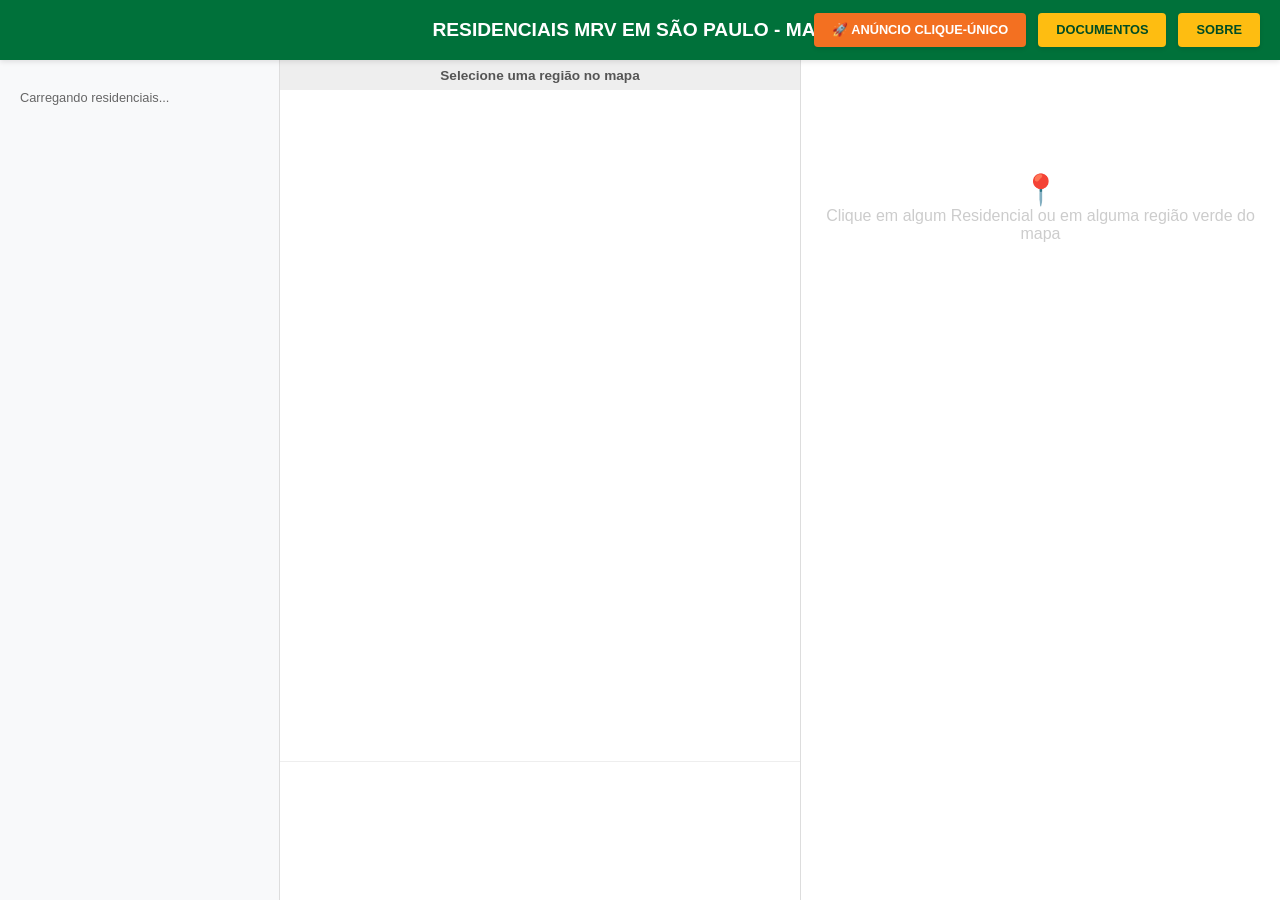
==== desktop.html @ e3b585de "Update desktop.html" ====
<!DOCTYPE html>
<html lang="pt-br" class="notranslate">
<head>
    <meta charset="UTF-8">
    <meta name="google" content="notranslate">
    <meta name="viewport" content="width=device-width, initial-scale=1.0">
    <title>Dashboard MRV SP</title>
    <link rel="stylesheet" href="desktop.css">
    <style>
        /* ==========================================================================
           CONSOLIDAÇÃO DO CABEÇALHO E CENTRALIZAÇÃO DOS BOTÕES
           ========================================================================== */
        
        div.header {
            display: flex !important;
            justify-content: space-between !important;
            align-items: center !important;
            position: relative !important;
            padding: 0 20px !important;
            box-sizing: border-box !important;
        }

        .titulo-mrv-centro {
            position: absolute !important;
            left: 50% !important;
            top: 50% !important;
            transform: translate(-50%, -50%) !important;
            margin: 0 !important;
            padding: 0 !important;
            font-weight: bold !important;
            text-transform: uppercase !important;
            white-space: nowrap !important;
            text-align: center !important;
            font-size: 1.2rem !important;
            color: #ffffff !important;
            z-index: 1 !important;
        }

        .container-botoes-mrv {
            display: flex !important;
            gap: 12px !important;
            margin-left: auto !important;
            align-items: center !important;
            height: 100% !important;
            z-index: 10 !important;
        }

        button#btn-documentos, 
        button#btn-sobre,
        button#btn-anuncio {
            all: unset !important;
            box-sizing: border-box !important;
            background-color: #febd11 !important;
            color: #004d24 !important;
            border-radius: 4px !important;
            
            /* Altura calibrada com sucesso */
            height: 34px !important;
            padding: 0 18px !important;
            
            font-weight: bold !important;
            font-size: 0.8rem !important;
            text-transform: uppercase !important;
            cursor: pointer !important;
            text-align: center !important;
            display: inline-flex !important;
            align-items: center !important;
            justify-content: center !important;
            box-shadow: 0 2px 4px rgba(0,0,0,0.1) !important;
            transition: background-color 0.2s ease, transform 0.1s ease !important;
        }

        button#btn-documentos:hover, 
        button#btn-sobre:hover {
            background-color: #e0a60f !important;
        }

        /* ESTILO EXCLUSIVO DO BOTÃO DE ANÚNCIO PARA DESTACAR NA REUNIÃO */
        button#btn-anuncio {
            background-color: #f37021 !important; /* Laranja MRV vibrante */
            color: #ffffff !important;
        }

        button#btn-anuncio:hover {
            background-color: #dca206 !important; /* Muda para dourado no hover */
        }
    </style>
</head>
<body>

    <div class="header">
        <div class="titulo-mrv-centro">
            RESIDENCIAIS MRV EM SÃO PAULO - MAI/26
        </div>
        
        <div class="container-botoes-mrv">
            <button id="btn-anuncio">🚀 Anúncio Clique-Único (Breve)</button>
            <button id="btn-documentos">Documentos</button>
            <button id="btn-sobre">Sobre</button>
        </div>
    </div>

    <div class="wrapper">
        <aside class="sidebar-esq" id="lista-imoveis">
            <div style="padding:20px; color:#666; font-size: 0.8rem;">Carregando residenciais...</div>
        </aside>
        
        <main class="conteudo-centro">
            <div id="cidade-titulo">Selecione uma região no mapa</div> 
            <div id="caixa-a"></div> 
            <div id="caixa-b"></div> 
        </main>

        <aside class="sidebar-dir" id="ficha-tecnica">
            <div style="text-align:center; color:#ccc; margin-top:100px;">
                <p style="font-size: 30px;">📍</p>
                <p>Clique em algum Residencial ou em alguma região verde do mapa</p>
            </div>
        </aside>
    </div>

    <div id="modal-sobre" class="modal">
        <div class="modal-content">
            <span class="modal-close">&times;</span>
            <h2 style="color: var(--mrv-verde); margin-bottom: 10px;">Sobre o Projeto</h2>
            <hr style="border: 0; border-top: 1px solid #eee; margin-bottom: 20px;">
            
            <div class="modal-body" style="text-align: center;">
                <p style="margin-bottom: 20px; color: #333; line-height: 1.5;">
                    Esse dashboard foi feito para acessarmos de forma rápida informações básicas dos residenciais MRV durante atendimento a leads.
                </p>
                
                <div style="background: #fff9c4; padding: 15px; border-radius: 8px; border-left: 5px solid #fbc02d; margin-bottom: 25px; text-align: left;">
                    <p style="font-size: 0.9rem; color: #444; line-height: 1.6;">
                        As informações podem estar desatualizadas e até erradas, caso encontre algum erro ou se você tiver algum material que esta faltando nele como books ou vídeos, por favor, envie pra mim pelo whatsapp através do botão abaixo:
                    </p>
                </div>

                <a href="https://wa.me/5511992617026?text=Olá%20Carlos,%20encontrei%20um%20erro/material%20para%20o%20Dashboard" target="_blank" id="btn-whatsapp-feedback">
                    <span style="margin-right: 10px;">📱</span> Carlos Custódio - Enviar Feedback
                </a>
            </div>
        </div>
    </div>

    <script src="mapa-SP.js" defer></script>
    <script src="anuncios.js" defer></script>
    
<script>
    window.addEventListener('DOMContentLoaded', () => {
        console.log("DOM totalmente carregado. Verificando scripts...");
        
        // Verifica se a função iniciarApp existe no escopo global
        if (typeof iniciarApp === 'function') {
            console.log("Função iniciarApp encontrada! Executando...");
            iniciarApp();
        } else {
            console.error("Erro Crítico: A função 'iniciarApp' não está disponível.");
            console.log("Verificando se o arquivo desktop.js foi lido. Tipo de DADOS_PLANILHA:", typeof DADOS_PLANILHA);
            
            // Tentativa de chamada alternativa caso tenha carregado em outro momento do ciclo
            setTimeout(() => {
                if (typeof iniciarApp === 'function') {
                    console.log("iniciarApp encontrada no segundo bloco (atraso de segurança). Executando...");
                    iniciarApp();
                } else {
                    alert("O arquivo desktop.js não foi localizado ou possui um erro de sintaxe interno. Verifique o console.");
                }
            }, 500);
        }
    });
</script>
</body>
</html>
---- desktop.css ----
/* ==========================================================================
   1. VARIÁVEIS E RESET
   ========================================================================== */
:root {
    --mrv-verde: #00713a;
    --mrv-laranja: #f37021; /* Padronizado com o hover do mapa */
    --mrv-preto: #333;
    --vermelho-mrv: #e31010;
    --cinza-claro: #f4f4f4;
    --cinza-divisor: #ccc;
    --cinza-mapa: #777;

    /* Cores das Zonas (Padrão MRV SP) */
    --mrv-zo: #00713a;
    --mrv-zl: #002060; 
    --mrv-zn: #ffc000; 
    --mrv-zs: #ec008c; 
    
    /* NOVAS CORES (Regiões do Interior e Metropolitana) */
    --mrv-gsp: #14b8a6;      /* Verde Oliva / Turquesa */
    --mrv-vale: #f59e0b;     /* Âmbar / Laranja Escuro */
    --mrv-campinas: #8b5cf6; /* Roxo */
    --mrv-ribeirao: #ec4899; /* Rosa Intenso */
    --mrv-outros: #6b7280;   /* Cinza Auxiliar */
}

* { margin: 0; padding: 0; box-sizing: border-box; font-family: 'Segoe UI', Tahoma, Geneva, Verdana, sans-serif; }

body { 
    display: flex; 
    flex-direction: column; 
    height: 100vh; 
    overflow: hidden; 
    background: white; 
}

/* ==========================================================================
   2. HEADER E BOTÃO SOBRE
   ========================================================================== */
.header { 
    background-color: var(--mrv-verde) !important; 
    color: white !important; 
    height: 60px !important; 
    line-height: 60px !important; 
    font-size: 1.6rem !important; 
    font-weight: bold !important; 
    text-align: center;
    flex-shrink: 0;
    position: relative;
    box-shadow: 0 2px 5px rgba(0,0,0,0.1);
    z-index: 10;
}

#btn-sobre {
    position: absolute;
    right: 20px;
    top: 50%;
    transform: translateY(-50%);
    background: rgba(255,255,255,0.2);
    border: 1px solid white;
    color: white;
    padding: 6px 18px;
    border-radius: 20px;
    cursor: pointer;
    font-size: 0.85rem;
    font-weight: bold;
    transition: all 0.2s;
}

#btn-sobre:hover { 
    background: white; 
    color: var(--mrv-verde); 
}

/* ==========================================================================
   3. ESTRUTURA PRINCIPAL (WRAPPER)
   ========================================================================== */
.wrapper { 
    display: flex; 
    flex: 1; 
    height: calc(100vh - 60px); 
    overflow: hidden; 
}

/* ==========================================================================
   4. SIDEBAR ESQUERDA (LISTA DE IMÓVEIS)
   ========================================================================== */
.sidebar-esq { 
    width: 280px; 
    border-right: 1px solid #ddd; 
    overflow-y: auto; 
    padding: 10px 0; 
    background: #f8f9fa; 
    flex-shrink: 0; 
}

/* Base de todos os botões da lista lateral */
.btRes, .separador-complexo-btn {
    width: 92% !important; 
    margin: 4px auto !important; 
    display: flex !important; 
    align-items: center !important; 
    padding: 8px 12px !important; 
    border-radius: 4px; 
    font-size: 0.72rem; 
    cursor: pointer; 
    border: 1px solid #ddd; 
    text-decoration: none;
    transition: all 0.1s ease;
    box-sizing: border-box;
    justify-content: space-between; 
    color: #000000 !important; /* GARANTE: Fonte preta para QUALQUER botão (comum ou complexo) */
    text-transform: none !important; /* CORREÇÃO: Faz com que respeite letras maiúsculas/minúsculas da tabela */
}

/* HOVER: Contorno verde sem negrito */
.btRes:hover, .separador-complexo-btn:hover { 
    border: 1px solid var(--mrv-verde) !important;
    background-color: #f0f0f0 !important;
}

/* CLIQUE (ATIVO) */
.btRes.active, .separador-complexo-btn.ativo { 
    background-color: #ececec !important; 
    color: #000000 !important; /* Mantém preto no clique */
    border: 1px solid var(--mrv-verde) !important; 
    border-right: 5px solid var(--mrv-verde) !important; 
    font-weight: bold;
}

/* --- RESIDENCIAIS (btRes) --- 
   MODIFICAÇÃO: Tons escurecidos de 0.1 para 0.22 para dar mais destaque visual */
.btRes.btn-zo { background-color: rgba(37, 218, 86, 0.22) !important; border-right: 5px solid var(--mrv-zo) !important; }
.btRes.btn-zl { background-color: rgba(0, 32, 96, 0.22) !important; border-right: 5px solid var(--mrv-zl) !important; }
.btRes.btn-zn { background-color: rgba(255, 192, 0, 0.22) !important; border-right: 5px solid var(--mrv-zn) !important; }
.btRes.btn-zs { background-color: rgba(236, 0, 140, 0.22) !important; border-right: 5px solid var(--mrv-zs) !important; }

/* Novas Regiões nos Residenciais */
.btRes.btn-gsp { background-color: rgba(20, 184, 166, 0.22) !important; border-right: 5px solid var(--mrv-gsp) !important; }
.btRes.btn-vale { background-color: rgba(245, 158, 11, 0.22) !important; border-right: 5px solid var(--mrv-vale) !important; }
.btRes.btn-campinas { background-color: rgba(139, 92, 246, 0.22) !important; border-right: 5px solid var(--mrv-campinas) !important; }
.btRes.btn-ribeirao { background-color: rgba(236, 72, 153, 0.22) !important; border-right: 5px solid var(--mrv-ribeirao) !important; }
.btRes.btn-outros { background-color: rgba(107, 114, 128, 0.22) !important; border-right: 5px solid var(--mrv-outros) !important; }

/* --- COMPLEXOS --- */
.separador-complexo-btn { 
    font-weight: bold; 
    border: none !important;
    text-transform: none !important; /* CORREÇÃO: Garante o padrão correto para títulos de complexo regionais */
}

/* Cores de Fundo dos Complexos (Mantidos vivos e claros com texto preto absoluto) */
.separador-complexo-btn.btn-zo { background-color: #ff9d42 !important; } 
.separador-complexo-btn.btn-zl { background-color: #003399 !important; color: #ffffff !important; /* Exceção visual: fundo ZL é muito escuro, mantido branco para leitura */ } 
.separador-complexo-btn.btn-zn { background-color: #ffd700 !important; } 
.separador-complexo-btn.btn-zs { background-color: #ff33aa !important; }

/* Novas Regiões nos Complexos */
.separador-complexo-btn.btn-gsp { background-color: #2dd4bf !important; }
.separador-complexo-btn.btn-vale { background-color: #fbbf24 !important; }
.separador-complexo-btn.btn-campinas { background-color: #a78bfa !important; }
.separador-complexo-btn.btn-ribeirao { background-color: #f472b6 !important; }
.separador-complexo-btn.btn-outros { background-color: #9ca3af !important; }

/* ==========================================================================
   5. CENTRO (MAPAS E TÍTULOS)
   ========================================================================== */
.conteudo-centro { 
    flex: 1; 
    display: flex; 
    flex-direction: column; 
    background: #fff; 
    overflow: hidden; 
}

#cidade-titulo { 
    background: #eee; 
    padding: 4px; 
    text-align: center; 
    font-weight: bold; 
    font-size: 0.85rem; 
    color: #555; 
    height: 30px; 
    display: flex; 
    align-items: center; 
    justify-content: center; 
    text-transform: none !important; /* CORREÇÃO: Se o nome mapeado for RegVale/RegCampinas, exibe misto */
}

#caixa-a { 
    flex: 2; 
    display: flex; 
    align-items: center; 
    justify-content: center; 
    padding: 15px; 
    overflow: hidden; 
}

#caixa-b { 
    flex: 0.4; 
    display: flex; 
    align-items: center; 
    justify-content: center; 
    padding: 5px; 
    border-top: 1px solid #eee; 
    cursor: pointer; 
    background: #fff; 
    min-height: 120px; 
    max-height: 160px; 
}

svg { width: 100%; height: 100%; }

path { 
    fill: var(--cinza-mapa); 
    stroke: #fff; 
    stroke-width: 0.8; 
    transition: fill 0.2s, stroke-width 0.2s; 
}

path:hover { fill: #999 !important; cursor: pointer; }
path.commrv { fill: var(--mrv-verde) !important; }
path.commrv:hover, path.ativo { 
    fill: var(--mrv-laranja) !important; 
    stroke: #000 !important; 
    stroke-width: 1.5px !important; 
}

/* ==========================================================================
   6. SIDEBAR DIREITA (VITRINE / FICHA TÉCNICA)
   ========================================================================== */
.sidebar-dir { 
    width: 480px; 
    border-left: 1px solid #ddd; 
    overflow-y: auto; 
    padding: 12px; 
    flex-shrink: 0; 
}

/* Ajuste no título da faixa para iniciar o topo da vitrine com respiro ideal */
.titulo-vitrine-faixa { 
    display: flex !important; 
    align-items: center !important; 
    justify-content: center !important; 
    width: 100% !important; 
    height: 38px !important; 
    font-weight: bold !important; 
    font-size: 0.95rem !important; 
    text-transform: none !important; /* CORREÇÃO: Permite exibir RegVale / RegCampinas no topo da vitrine sem forçar maiúsculo */
    color: #fff; 
    margin-top: 2px; 
    margin-bottom: 10px; 
}

.faixa-laranja { background: var(--mrv-laranja) !important; }
.faixa-preta { background: var(--mrv-preto) !important; }

/* Cabeçalho do Imóvel e Tabelas Internas */
.sidebar-dir table:first-of-type b, 
.sidebar-dir table:first-of-type span,
.sidebar-dir table:first-of-type td {
    font-size: 0.75rem !important;
}

/* 6.2 - CAIXAS COLORIDAS (LOCALIZAÇÃO, MOBILIDADE, ETC) */
.sidebar-dir div[style*="border-left"] {
    line-height: 1.3 !important;
}

/* Controla o texto da descrição (tags p e span) */
.sidebar-dir div[style*="border-left"] p,
.sidebar-dir div[style*="border-left"] span {
    font-size: 0.75rem !important; 
    color: #444 !important;
    margin: 0 !important;
}

/* Controla o título menor (tag label) */
.sidebar-dir div[style*="border-left"] label {
    font-size: 0.75rem !important; 
    font-weight: bold !important;
    display: block !important;
    margin-bottom: 2px !important;
    text-transform: none !important; /* CORREÇÃO: Impede que sub-rótulos forcem maiúsculas se trouxerem nomes do banco */
}

/* Controla os destaques em negrito se houver (tag strong) */
.sidebar-dir div[style*="border-left"] strong {
    font-size: 0.65rem !important;
}
    
/* ==========================================================================
   7. TABELAS DE PREÇOS (MANTIDO COMPACTO)
   ========================================================================== */
.tabela-precos-container { 
    width: 100%; 
    background: var(--cinza-claro); 
    border-radius: 4px; 
    margin: 10px 0; 
    border: 1px solid #ddd; 
    overflow: hidden; 
}

.tabela-header { 
    background: #eee; 
    font-weight: bold; 
    font-size: 0.65rem; 
    min-height: 30px; 
    display: flex; 
    align-items: center; 
}

.tabela-row { 
    display: flex; 
    background: #fff; 
    font-size: 0.7rem; 
    border-bottom: 1px solid #eee; 
    min-height: 30px; 
    align-items: center; 
}

.col-tabela { 
    flex: 1; 
    padding: 5px; 
    text-align: center; 
    border-right: 1px solid #eee; 
}

.col-laranja { 
    background: #fff3e0 !important; 
    color: var(--mrv-laranja) !important; 
    font-weight: bold; 
}

/* ==========================================================================
   8. CARDS DE MATERIAIS E PREVIEW
   ========================================================================== */
.card-material-item { 
    display: flex; 
    justify-content: space-between; 
    align-items: center; 
    background: #fff; 
    border: 1px solid #e0e0e0; 
    border-radius: 8px; 
    padding: 8px 12px; 
    margin-bottom: 6px; 
    box-shadow: 0 1px 3px rgba(0,0,0,0.05); 
}

.card-material-left { display: flex; align-items: center; gap: 10px; flex: 1; }
.card-icon { font-size: 1rem; }
.card-text { font-size: 0.7rem; font-weight: 600; color: #333; }
.card-material-right { display: flex; gap: 5px; align-items: center; }

.btn-com-preview { position: relative; display: inline-block; }

.card-btn-abrir, .card-btn-copiar { 
    width: 70px; 
    height: 26px; 
    display: flex; 
    align-items: center; 
    justify-content: center;
    font-size: 0.65rem; 
    font-weight: bold; 
    border-radius: 4px; 
    text-decoration: none; 
    color: #fff; 
    border: none; 
    cursor: pointer; 
}

.card-btn-abrir { background: var(--mrv-verde); }
.card-btn-copiar { background: var(--mrv-laranja); }

.preview-container {
    display: none; 
    position: absolute; 
    bottom: 35px; 
    right: 0; 
    width: 320px; 
    height: 210px;
    background: white; 
    border: 2px solid var(--mrv-verde); 
    border-radius: 8px;
    box-shadow: 0 10px 25px rgba(0,0,0,0.3); 
    z-index: 1000; 
    overflow: hidden; 
}

.preview-container iframe { 
    width: 130%; 
    height: 160%; 
    border: none; 
    pointer-events: none;
    margin-top: -45px; 
    margin-left: -15px; 
}

.btn-com-preview:hover .preview-container { 
    display: block; 
}

/* ==========================================================================
   9. BOTÕES E AUXILIARES
   ========================================================================== */
.btn-maps { 
    background: #4285F4; 
    color: white !important; 
    text-decoration: none; 
    padding: 0 8px !important; 
    border-radius: 4px; 
    font-size: 0.6rem !important; 
    font-weight: bold; 
    display: inline-flex !important;
    align-items: center !important;
    justify-content: center !important;
    height: 18px !important; 
    line-height: 18px !important;
    box-sizing: border-box !important;
}

.box-complexo-full { 
    width: 100%; 
    padding: 12px; 
    background: #f9f9f9; 
    border-left: 5px solid var(--mrv-preto); 
    border-radius: 0 0 4px 4px; 
}

/* ==========================================================================
   10. MODAL DESIGN
   ========================================================================== */
.modal {
    display: none; 
    position: fixed; 
    z-index: 9999;
    left: 0; top: 0; width: 100%; height: 100%;
    background-color: rgba(0,0,0,0.6); 
    backdrop-filter: blur(4px);
}

.modal-content {
    background-color: white; 
    margin: 8% auto; 
    padding: 30px;
    border-radius: 15px; 
    width: 90%; 
    max-width: 550px;
    box-shadow: 0 15px 40px rgba(0,0,0,0.4); 
    position: relative;
    animation: modalFade 0.3s ease-out;
}

@keyframes modalFade {
    from { opacity: 0; transform: translateY(-20px); }
    to { opacity: 1; transform: translateY(0); }
}

.modal-close { 
    position: absolute; 
    right: 20px; 
    top: 15px; 
    cursor: pointer; 
    font-size: 28px; 
    color: #999; 
}

.modal-close:hover { color: var(--vermelho-mrv); }

#btn-whatsapp-feedback {
    display: flex; 
    align-items: center; 
    justify-content: center;
    background-color: #25d366; 
    color: white;
    text-decoration: none; 
    padding: 16px; 
    border-radius: 10px;
    font-weight: bold; 
    font-size: 1.1rem; 
    transition: all 0.3s;
    box-shadow: 0 4px 15px rgba(37, 211, 102, 0.3);
    margin-top: 10px;
}

#btn-whatsapp-feedback:hover { 
    background-color: #128c7e; 
    transform: scale(1.02); 
}

/* Scrollbar Personalizada */
::-webkit-scrollbar { width: 6px; }
::-webkit-scrollbar-track { background: #f1f1f1; }
::-webkit-scrollbar-thumb { background: #ccc; border-radius: 10px; }
::-webkit-scrollbar-thumb:hover { background: #999; }

/* ==========================================================================
   11. BLOCO DE DETALHES DO RESIDENCIAL (PADRONIZADO)
   ========================================================================== */
.detalhes-residencial-container {
    width: 100%;
    margin: 10px auto;
    border: 1px solid var(--cinza-divisor);
    border-radius: 4px;
    overflow: hidden;
    box-sizing: border-box;
    background-color: #ffffff;
}

.detalhes-residencial-container .header-residencial {
    background-color: var(--mrv-verde);
    color: #ffffff;
    text-align: center;
    padding: 10px;
    font-size: 0.85rem;
    font-weight: bold;
    text-transform: none !important; /* CORREÇÃO: Faz o cabeçalho interno do bloco respeitar letras maiúsculas/minúsculas */
}

.detalhes-residencial-container .sub-header {
    display: flex;
    justify-content: space-between;
    align-items: center;
    padding: 8px 12px;
    background-color: #f9f9f9;
    border-bottom: 1px solid #eee;
    font-size: 0.75rem;
    color: #555;
}

.detalhes-residencial-container .sub-header .btn-links-fnd {
    display: flex;
    gap: 4px;
}

.detalhes-residencial-container .sub-header .btn-links-fnd a {
    color: white !important;
    padding: 3px 8px;
    border-radius: 3px;
    text-decoration: none;
    font-weight: bold;
    font-size: 0.65rem;
}

.detalhes-residencial-container .faixa-isencao {
    background-color: #fff5f5;
    color: var(--vermelho-mrv);
    text-align: center;
    padding: 6px;
    font-size: 0.72rem;
    font-weight: bold;
    border-bottom: 1px solid #eee;
}

/* Grid layout que equaliza as alturas perfeitamente */
.detalhes-residencial-container .grid-info {
    display: grid;
    grid-template-columns: 1fr 1fr;
    font-size: 0.75rem; 
    color: #333;
}

/* Células base do grid */
.detalhes-residencial-container .grid-cell {
    padding: 10px 12px;
    border-bottom: 1px solid #eee;
    display: flex;
    justify-content: space-between;
    align-items: center;
    box-sizing: border-box;
}

/* Divisores internos do grid 50/50 */
.detalhes-residencial-container .border-right {
    border-right: 1px solid #eee;
}

/* Label Verde padrão */
.detalhes-residencial-container .grid-cell .label {
    color: var(--mrv-verde);
    font-weight: bold;
}

/* Valor em negrito */
.detalhes-residencial-container .grid-cell .valor {
    font-weight: bold;
}

/* Regra crucial: Ocupar a linha inteira */
.detalhes-residencial-container .full-width {
    grid-column: span 2;
}

/* Bloco Inferior de Preço */
.detalhes-residencial-container .container-preco {
    display: flex;
    align-items: center;
    background-color: var(--cinza-claro);
    padding: 8px 12px;
    box-sizing: border-box;
}

.detalhes-residencial-container .container-preco .preco-label {
    flex: 1;
    font-size: 0.75rem; 
    font-weight: bold;
    color: #333;
}

.detalhes-residencial-container .container-preco .preco-botao {
    flex: 2; 
    background-color: var(--mrv-laranja); 
    color: white; 
    text-align: center; 
    padding: 8px; 
    font-size: 0.85rem; 
    font-weight: bold; 
    border-radius: 4px;
}

/* ==========================================================================
   12. NOTIFICAÇÃO FLUTUANTE (TOAST COPIAR)
   ========================================================================== */
.toast-notificacao {
    position: fixed;
    bottom: 30px;
    left: 50%;
    transform: translateX(-50%) translateY(20px);
    background-color: var(--mrv-verde);
    color: white;
    padding: 12px 24px;
    border-radius: 8px;
    font-size: 0.85rem;
    font-weight: bold;
    box-shadow: 0 4px 15px rgba(0, 113, 58, 0.3);
    z-index: 10000;
    opacity: 0;
    transition: transform 0.3s ease, opacity 0.3s ease;
    pointer-events: none;
    letter-spacing: 0.5px;
    display: flex;
    align-items: center;
    gap: 8px;
}

.toast-notificacao.mostrar {
    opacity: 1;
    transform: translateX(-50%) translateY(0);
}
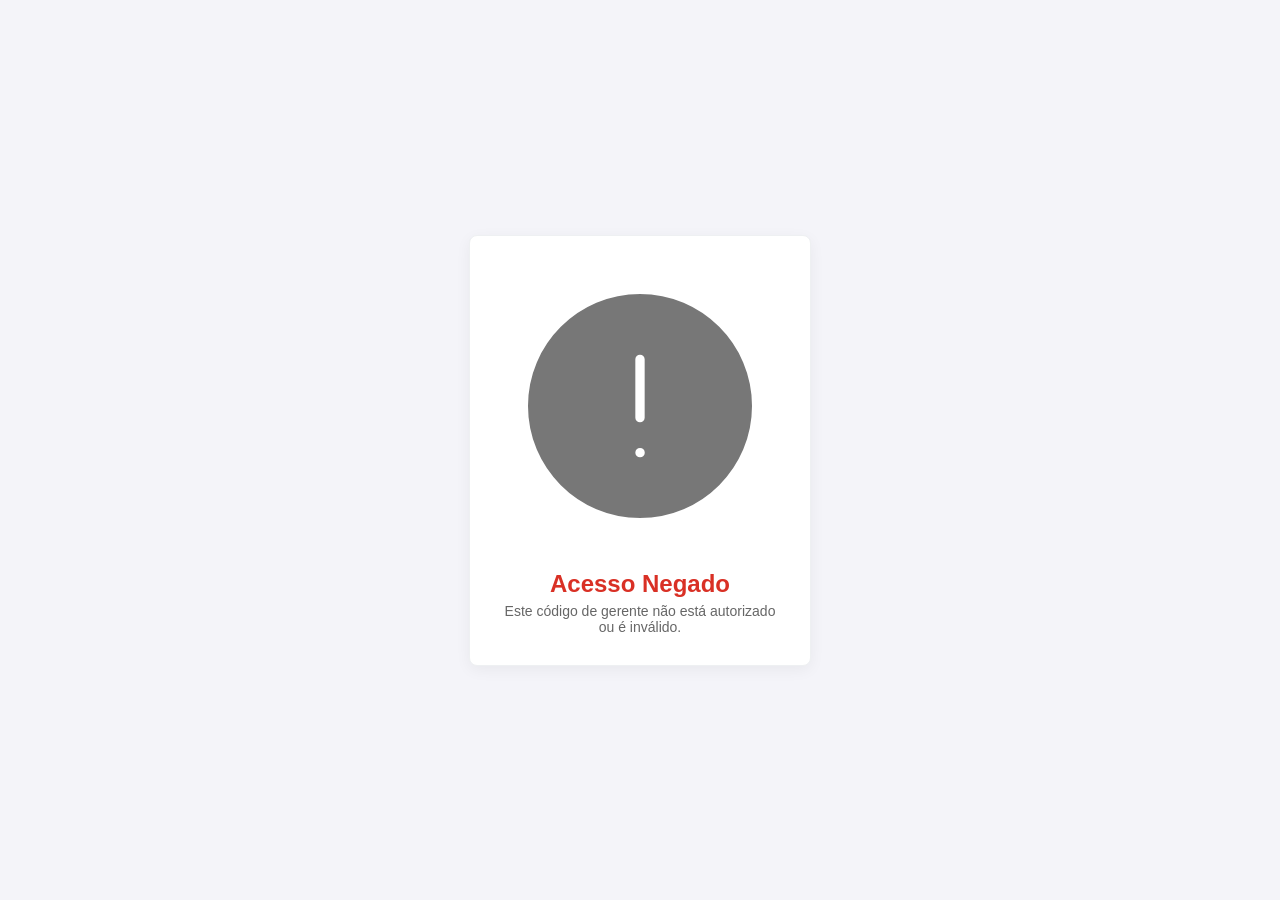
==== commit 5ae6496f: "Refactor header and button styles in desktop.html" ====
--- a/desktop.html
+++ b/desktop.html
@@ -8,32 +8,31 @@
     <link rel="stylesheet" href="desktop.css">
     <style>
         /* ==========================================================================
-           CONSOLIDAÇÃO DO CABEÇALHO E CENTRALIZAÇÃO DOS BOTÕES
+           CONSOLIDAÇÃO DO CABEÇALHO E CENTRALIZAÇÃO DOS BOTÕES (CORRIGIDO)
            ========================================================================== */
         
         div.header {
             display: flex !important;
             justify-content: space-between !important;
             align-items: center !important;
-            position: relative !important;
             padding: 0 20px !important;
             box-sizing: border-box !important;
+            gap: 20px !important; /* Garante que título e botões nunca grudem */
         }
 
         .titulo-mrv-centro {
-            position: absolute !important;
-            left: 50% !important;
-            top: 50% !important;
-            transform: translate(-50%, -50%) !important;
             margin: 0 !important;
             padding: 0 !important;
             font-weight: bold !important;
             text-transform: uppercase !important;
-            white-space: nowrap !important;
-            text-align: center !important;
-            font-size: 1.2rem !important;
+            text-align: left !important;
+            font-size: 1.1rem !important; /* Ajuste milimétrico para melhor legibilidade */
             color: #ffffff !important;
             z-index: 1 !important;
+            flex: 1 !important; /* Ocupa de forma inteligente o espaço dinâmico à esquerda */
+            overflow: hidden !important;
+            text-overflow: ellipsis !important;
+            white-space: nowrap !important;
         }
 
         .container-botoes-mrv {
@@ -43,6 +42,7 @@
             align-items: center !important;
             height: 100% !important;
             z-index: 10 !important;
+            flex-shrink: 0 !important; /* Impede os botões de esmagarem ou reduzirem de tamanho */
         }
 
         button#btn-documentos, 
@@ -68,6 +68,7 @@
             justify-content: center !important;
             box-shadow: 0 2px 4px rgba(0,0,0,0.1) !important;
             transition: background-color 0.2s ease, transform 0.1s ease !important;
+            white-space: nowrap !important;
         }
 
         button#btn-documentos:hover, 
@@ -88,10 +89,25 @@
 </head>
 <body>
 
+    <div id="bloqueio-seguranca" style="position: fixed; top: 0; left: 0; width: 100%; height: 100%; background: #f4f4f9; color: #333; z-index: 999999; display: flex; flex-direction: column; justify-content: center; align-items: center; font-family: Arial, sans-serif;">
+        <div style="max-width: 500px; margin: 0 auto; background: white; padding: 30px; border-radius: 8px; box-shadow: 0 4px 15px rgba(0,0,0,0.05); border: 1px solid #eef0f2; text-align: center;">
+            <div id="icone-status" style="margin-bottom: 20px;">
+                <svg width="64" height="64" viewBox="0 0 24 24" fill="none" xmlns="http://www.w3.org/2000/svg">
+                    <circle cx="12" cy="12" r="10" fill="#e0e0e0"/>
+                    <path d="M12 8V12M12 16H12.01" stroke="#666" stroke-width="2" stroke-linecap="round" stroke-linejoin="round"/>
+                </svg>
+            </div>
+            <div id="resultado-validacao">
+                <h2 style="margin-top: 0; color: #444;">Processando...</h2>
+                <p>Conectando ao servidor de licenças do Speed Broker.</p>
+            </div>
+        </div>
+    </div>
+
     <div class="header">
-        <div class="titulo-mrv-centro">
-            RESIDENCIAIS MRV EM SÃO PAULO - MAI/26
-        </div>
+        <h1 class="titulo-mrv-centro">
+            SPEED BROKER &nbsp;&bull;&nbsp; RESIDENCIAIS MRV EM SÃO PAULO &nbsp;&bull;&nbsp; JUN/26
+        </h1>
         
         <div class="container-botoes-mrv">
             <button id="btn-anuncio">🚀 Anúncio Clique-Único (Breve)</button>
@@ -136,7 +152,7 @@
                     </p>
                 </div>
 
-                <a href="https://wa.me/5511992617026?text=Olá%20Carlos,%20encontrei%20um%20erro/material%20para%20o%20Dashboard" target="_blank" id="btn-whatsapp-feedback">
+                <a href="https://wa.me/5511992617026?text=Olá%20Carlos,%20encontrei%20um%20erro/material%20para%20o%20Dashboard" target="_blank" id="btn-whatsapp-feedback" style="text-decoration: none; display: inline-flex; align-items: center; justify-content: center;">
                     <span style="margin-right: 10px;">📱</span> Carlos Custódio - Enviar Feedback
                 </a>
             </div>
@@ -144,31 +160,28 @@
     </div>
 
     <script src="mapa-SP.js" defer></script>
+    <script src="desktop.js" defer></script>
     <script src="anuncios.js" defer></script>
-    
-<script>
-    window.addEventListener('DOMContentLoaded', () => {
-        console.log("DOM totalmente carregado. Verificando scripts...");
-        
-        // Verifica se a função iniciarApp existe no escopo global
-        if (typeof iniciarApp === 'function') {
-            console.log("Função iniciarApp encontrada! Executando...");
-            iniciarApp();
-        } else {
-            console.error("Erro Crítico: A função 'iniciarApp' não está disponível.");
-            console.log("Verificando se o arquivo desktop.js foi lido. Tipo de DADOS_PLANILHA:", typeof DADOS_PLANILHA);
+
+    <script>
+        window.addEventListener('load', () => {
+            console.log("Todos os recursos e scripts foram totalmente carregados.");
             
-            // Tentativa de chamada alternativa caso tenha carregado em outro momento do ciclo
-            setTimeout(() => {
-                if (typeof iniciarApp === 'function') {
-                    console.log("iniciarApp encontrada no segundo bloco (atraso de segurança). Executando...");
-                    iniciarApp();
-                } else {
-                    alert("O arquivo desktop.js não foi localizado ou possui um erro de sintaxe interno. Verifique o console.");
-                }
-            }, 500);
-        }
-    });
-</script>
+            // Verifica se a função iniciarApp foi declarada no desktop.js
+            if (typeof iniciarApp === 'function') {
+                iniciarApp();
+            } else {
+                console.error("Erro Crítico: A função 'iniciarApp' não foi encontrada no escopo global.");
+                // Tentativa de segurança caso haja delay no carregamento
+                setTimeout(() => {
+                    if (typeof iniciarApp === 'function') {
+                        iniciarApp();
+                    } else {
+                        alert("Não foi possível iniciar o aplicativo. Verifique o console do navegador (F12) para detalhes.");
+                    }
+                }, 500);
+            }
+        });
+    </script>
 </body>
 </html>
--- a/desktop.css
+++ b/desktop.css
@@ -11,17 +11,17 @@
     --cinza-mapa: #777;
 
     /* Cores das Zonas (Padrão MRV SP) */
-    --mrv-zo: #00713a;
+    --mrv-zo: var(--mrv-laranja); /* ZO agora usa o mesmo laranja padrão */
     --mrv-zl: #002060; 
     --mrv-zn: #ffc000; 
     --mrv-zs: #ec008c; 
-    
-    /* NOVAS CORES (Regiões do Interior e Metropolitana) */
-    --mrv-gsp: #14b8a6;      /* Verde Oliva / Turquesa */
-    --mrv-vale: #f59e0b;     /* Âmbar / Laranja Escuro */
-    --mrv-campinas: #8b5cf6; /* Roxo */
-    --mrv-ribeirao: #ec4899; /* Rosa Intenso */
-    --mrv-outros: #6b7280;   /* Cinza Auxiliar */
+
+    /* Cores das Regiões Expansão / Interior */
+    --mrv-vale: #008080;      
+    --mrv-campinas: #4a148c;  
+    --mrv-sorocaba: #5d4037;  
+    --mrv-santos: #0277bd;    
+    --mrv-ribeirao: #e65100;  
 }
 
 * { margin: 0; padding: 0; box-sizing: border-box; font-family: 'Segoe UI', Tahoma, Geneva, Verdana, sans-serif; }
@@ -83,7 +83,7 @@
 }
 
 /* ==========================================================================
-   4. SIDEBAR ESQUERDA (LISTA DE IMÓVEIS)
+   4. SIDEBAR ESQUERDA (LISTA DE IMÓVEIS E COMPLEXOS)
    ========================================================================== */
 .sidebar-esq { 
     width: 280px; 
@@ -104,13 +104,17 @@
     border-radius: 4px; 
     font-size: 0.72rem; 
     cursor: pointer; 
-    border: 1px solid #ddd; 
+    border: 1px solid #ddd !important; /* Força borda inicial para evitar pulos de layout */
     text-decoration: none;
     transition: all 0.1s ease;
     box-sizing: border-box;
     justify-content: space-between; 
-    color: #000000 !important; /* GARANTE: Fonte preta para QUALQUER botão (comum ou complexo) */
-    text-transform: none !important; /* CORREÇÃO: Faz com que respeite letras maiúsculas/minúsculas da tabela */
+    color: #000000 !important; 
+}
+
+/* Evita que spans ou ícones internos "roubem" o clique do JS nos complexos/residenciais */
+.btRes *, .separador-complexo-btn * {
+    pointer-events: none !important;
 }
 
 /* HOVER: Contorno verde sem negrito */
@@ -119,48 +123,54 @@
     background-color: #f0f0f0 !important;
 }
 
-/* CLIQUE (ATIVO) */
-.btRes.active, .separador-complexo-btn.ativo { 
+/* CLIQUE (ATIVO) - Aplicado uniformemente a residenciais e complexos ativos */
+.btRes.ativo, .separador-complexo-btn.ativo { 
     background-color: #ececec !important; 
-    color: #000000 !important; /* Mantém preto no clique */
+    color: #000000 !important; 
     border: 1px solid var(--mrv-verde) !important; 
     border-right: 5px solid var(--mrv-verde) !important; 
-    font-weight: bold;
-}
-
-/* --- RESIDENCIAIS (btRes) --- 
-   MODIFICAÇÃO: Tons escurecidos de 0.1 para 0.22 para dar mais destaque visual */
-.btRes.btn-zo { background-color: rgba(37, 218, 86, 0.22) !important; border-right: 5px solid var(--mrv-zo) !important; }
-.btRes.btn-zl { background-color: rgba(0, 32, 96, 0.22) !important; border-right: 5px solid var(--mrv-zl) !important; }
-.btRes.btn-zn { background-color: rgba(255, 192, 0, 0.22) !important; border-right: 5px solid var(--mrv-zn) !important; }
-.btRes.btn-zs { background-color: rgba(236, 0, 140, 0.22) !important; border-right: 5px solid var(--mrv-zs) !important; }
-
-/* Novas Regiões nos Residenciais */
-.btRes.btn-gsp { background-color: rgba(20, 184, 166, 0.22) !important; border-right: 5px solid var(--mrv-gsp) !important; }
-.btRes.btn-vale { background-color: rgba(245, 158, 11, 0.22) !important; border-right: 5px solid var(--mrv-vale) !important; }
-.btRes.btn-campinas { background-color: rgba(139, 92, 246, 0.22) !important; border-right: 5px solid var(--mrv-campinas) !important; }
-.btRes.btn-ribeirao { background-color: rgba(236, 72, 153, 0.22) !important; border-right: 5px solid var(--mrv-ribeirao) !important; }
-.btRes.btn-outros { background-color: rgba(107, 114, 128, 0.22) !important; border-right: 5px solid var(--mrv-outros) !important; }
+    font-weight: bold !important;
+}
+
+/* --- RESIDENCIAIS INTERNOS (btRes) --- */
+.btRes.btn-zo { background-color: rgba(243, 112, 33, 0.1) !important; border-right: 5px solid var(--mrv-zo) !important; }
+.btRes.btn-zl { background-color: rgba(0, 32, 96, 0.1) !important; border-right: 5px solid var(--mrv-zl) !important; }
+.btRes.btn-zn { background-color: rgba(255, 192, 0, 0.1) !important; border-right: 5px solid var(--mrv-zn) !important; }
+.btRes.btn-zs { background-color: rgba(236, 0, 140, 0.1) !important; border-right: 5px solid var(--mrv-zs) !important; }
+
+/* Suporte de cores suaves para residenciais das novas regiões */
+.btRes.btn-vale { background-color: rgba(0, 128, 128, 0.1) !important; border-right: 5px solid var(--mrv-vale) !important; }
+.btRes.btn-campinas { background-color: rgba(74, 20, 140, 0.1) !important; border-right: 5px solid var(--mrv-campinas) !important; }
+.btRes.btn-sorocaba { background-color: rgba(93, 64, 55, 0.1) !important; border-right: 5px solid var(--mrv-sorocaba) !important; }
+.btRes.btn-santos { background-color: rgba(2, 119, 189, 0.1) !important; border-right: 5px solid var(--mrv-santos) !important; }
+.btRes.btn-ribeirao { background-color: rgba(230, 81, 0, 0.1) !important; border-right: 5px solid var(--mrv-ribeirao) !important; }
 
 /* --- COMPLEXOS --- */
 .separador-complexo-btn { 
     font-weight: bold; 
-    border: none !important;
-    text-transform: none !important; /* CORREÇÃO: Garante o padrão correto para títulos de complexo regionais */
-}
-
-/* Cores de Fundo dos Complexos (Mantidos vivos e claros com texto preto absoluto) */
+    text-transform: uppercase; 
+}
+
+/* Cores de Fundo Iniciais dos Complexos (Removido o border:none para herdar o comportamento de clique) */
 .separador-complexo-btn.btn-zo { background-color: #ff9d42 !important; } 
-.separador-complexo-btn.btn-zl { background-color: #003399 !important; color: #ffffff !important; /* Exceção visual: fundo ZL é muito escuro, mantido branco para leitura */ } 
+.separador-complexo-btn.btn-zl { background-color: #003399 !important; color: #ffffff !important; } 
 .separador-complexo-btn.btn-zn { background-color: #ffd700 !important; } 
 .separador-complexo-btn.btn-zs { background-color: #ff33aa !important; }
 
-/* Novas Regiões nos Complexos */
-.separador-complexo-btn.btn-gsp { background-color: #2dd4bf !important; }
-.separador-complexo-btn.btn-vale { background-color: #fbbf24 !important; }
-.separador-complexo-btn.btn-campinas { background-color: #a78bfa !important; }
-.separador-complexo-btn.btn-ribeirao { background-color: #f472b6 !important; }
-.separador-complexo-btn.btn-outros { background-color: #9ca3af !important; }
+/* Suporte para os botões de complexos das regiões do interior */
+.separador-complexo-btn.btn-vale { background-color: #26a69a !important; color: #ffffff !important; }
+.separador-complexo-btn.btn-campinas { background-color: #ba68c8 !important; color: #ffffff !important; }
+.separador-complexo-btn.btn-sorocaba { background-color: #8d6e63 !important; color: #ffffff !important; }
+.separador-complexo-btn.btn-santos { background-color: #4fc3f7 !important; }
+.separador-complexo-btn.btn-ribeirao { background-color: #ffb74d !important; }
+
+/* Mantém o texto claro dos complexos escuros mesmo quando ativos */
+.separador-complexo-btn.btn-zl.ativo,
+.separador-complexo-btn.btn-vale.ativo,
+.separador-complexo-btn.btn-campinas.ativo,
+.separador-complexo-btn.btn-sorocaba.ativo {
+    color: #ffffff !important;
+}
 
 /* ==========================================================================
    5. CENTRO (MAPAS E TÍTULOS)
@@ -184,7 +194,7 @@
     display: flex; 
     align-items: center; 
     justify-content: center; 
-    text-transform: none !important; /* CORREÇÃO: Se o nome mapeado for RegVale/RegCampinas, exibe misto */
+    text-transform: uppercase; 
 }
 
 #caixa-a { 
@@ -237,7 +247,7 @@
     flex-shrink: 0; 
 }
 
-/* Ajuste no título da faixa para iniciar o topo da vitrine com respiro ideal */
+/* Ajuste no título da faixa */
 .titulo-vitrine-faixa { 
     display: flex !important; 
     align-items: center !important; 
@@ -246,7 +256,8 @@
     height: 38px !important; 
     font-weight: bold !important; 
     font-size: 0.95rem !important; 
-    text-transform: none !important; /* CORREÇÃO: Permite exibir RegVale / RegCampinas no topo da vitrine sem forçar maiúsculo */
+    border-radius: 4px; 
+    text-transform: uppercase; 
     color: #fff; 
     margin-top: 2px; 
     margin-bottom: 10px; 
@@ -267,7 +278,6 @@
     line-height: 1.3 !important;
 }
 
-/* Controla o texto da descrição (tags p e span) */
 .sidebar-dir div[style*="border-left"] p,
 .sidebar-dir div[style*="border-left"] span {
     font-size: 0.75rem !important; 
@@ -275,20 +285,18 @@
     margin: 0 !important;
 }
 
-/* Controla o título menor (tag label) */
 .sidebar-dir div[style*="border-left"] label {
     font-size: 0.75rem !important; 
     font-weight: bold !important;
     display: block !important;
     margin-bottom: 2px !important;
-    text-transform: none !important; /* CORREÇÃO: Impede que sub-rótulos forcem maiúsculas se trouxerem nomes do banco */
-}
-
-/* Controla os destaques em negrito se houver (tag strong) */
+    text-transform: uppercase !important;
+}
+
 .sidebar-dir div[style*="border-left"] strong {
     font-size: 0.65rem !important;
 }
-    
+   
 /* ==========================================================================
    7. TABELAS DE PREÇOS (MANTIDO COMPACTO)
    ========================================================================== */
@@ -333,7 +341,7 @@
 }
 
 /* ==========================================================================
-   8. CARDS DE MATERIAIS E PREVIEW
+   8. CARDS DE MATERIAIS E PREVIEW FLUTUANTE (DINÂMICO)
    ========================================================================== */
 .card-material-item { 
     display: flex; 
@@ -351,8 +359,6 @@
 .card-icon { font-size: 1rem; }
 .card-text { font-size: 0.7rem; font-weight: 600; color: #333; }
 .card-material-right { display: flex; gap: 5px; align-items: center; }
-
-.btn-com-preview { position: relative; display: inline-block; }
 
 .card-btn-abrir, .card-btn-copiar { 
     width: 70px; 
@@ -372,32 +378,12 @@
 .card-btn-abrir { background: var(--mrv-verde); }
 .card-btn-copiar { background: var(--mrv-laranja); }
 
-.preview-container {
-    display: none; 
-    position: absolute; 
-    bottom: 35px; 
-    right: 0; 
-    width: 320px; 
-    height: 210px;
-    background: white; 
-    border: 2px solid var(--mrv-verde); 
-    border-radius: 8px;
-    box-shadow: 0 10px 25px rgba(0,0,0,0.3); 
-    z-index: 1000; 
-    overflow: hidden; 
-}
-
-.preview-container iframe { 
-    width: 130%; 
-    height: 160%; 
-    border: none; 
-    pointer-events: none;
-    margin-top: -45px; 
-    margin-left: -15px; 
-}
-
-.btn-com-preview:hover .preview-container { 
-    display: block; 
+/* Estilização padrão para o elemento criado via JS no hover das miniaturas */
+#preview-flutuante-drive {
+    border: 2px solid var(--mrv-verde) !important;
+    box-shadow: 0px 8px 25px rgba(0,0,0,0.25) !important;
+    background-color: #ffffff !important;
+    transition: opacity 0.15s ease-out;
 }
 
 /* ==========================================================================
@@ -514,7 +500,7 @@
     padding: 10px;
     font-size: 0.85rem;
     font-weight: bold;
-    text-transform: none !important; /* CORREÇÃO: Faz o cabeçalho interno do bloco respeitar letras maiúsculas/minúsculas */
+    text-transform: uppercase;
 }
 
 .detalhes-residencial-container .sub-header {
@@ -647,3 +633,237 @@
     opacity: 1;
     transform: translateX(-50%) translateY(0);
 }
+
+/* ==========================================================================
+   13. MODAL DESIGN - SPEEDSIM (EXCLUSIVO)
+   ========================================================================== */
+.modal-content-speedsim {
+    background-color: white;
+    margin: 2% auto;
+    padding: 25px;
+    border-radius: 12px;
+    width: 96%;
+    max-width: 1280px; /* Janela ampla para as planilhas lado a lado */
+    max-height: 90vh;
+    overflow-y: auto;
+    box-shadow: 0 20px 50px rgba(0,0,0,0.5);
+    position: relative;
+    animation: modalFade 0.3s ease-out;
+}
+
+.modal-close-speedsim {
+    position: absolute;
+    right: 20px;
+    top: 18px;
+    cursor: pointer;
+    font-size: 28px;
+    color: #999;
+    transition: color 0.2s;
+}
+
+.modal-close-speedsim:hover { color: var(--vermelho-mrv); }
+
+/* Grid de Inputs Principais */
+.speedsim-grid-inputs, .speedsim-grid-entrada {
+    display: grid;
+    grid-template-columns: repeat(auto-fit, minmax(200px, 1fr));
+    gap: 15px;
+    margin-bottom: 15px;
+    background: #fdfdfd;
+    padding: 15px;
+    border: 1px solid #eee;
+    border-radius: 6px;
+}
+
+.speedsim-field {
+    display: flex;
+    flex-direction: column;
+    gap: 5px;
+}
+
+.speedsim-field label {
+    font-size: 0.75rem;
+    font-weight: bold;
+    color: #555;
+    text-transform: uppercase;
+}
+
+.speedsim-field input, .speedsim-field select {
+    height: 32px;
+    padding: 0 8px;
+    border: 1px solid var(--cinza-divisor);
+    border-radius: 4px;
+    font-size: 0.85rem;
+    color: #333;
+    outline: none;
+    transition: border-color 0.2s;
+}
+
+.speedsim-field input:focus, .speedsim-field select:focus {
+    border-color: var(--mrv-verde);
+}
+
+/* Banner de Resultados Rápidos Caixa */
+.speedsim-banner-resultados {
+    display: grid;
+    grid-template-columns: repeat(auto-fit, minmax(160px, 1fr));
+    gap: 10px;
+    margin-bottom: 15px;
+}
+
+.res-box {
+    background-color: rgba(0, 113, 58, 0.06);
+    border: 1px solid rgba(0, 113, 58, 0.15);
+    border-radius: 6px;
+    padding: 10px;
+    text-align: center;
+}
+
+.res-box span {
+    font-size: 0.7rem;
+    text-transform: uppercase;
+    font-weight: bold;
+    color: #666;
+    display: block;
+    margin-bottom: 4px;
+}
+
+.res-box .res-val {
+    font-size: 1.1rem;
+    font-weight: bold;
+    color: var(--mrv-verde);
+}
+
+/* Painel de Impacto de Amortização */
+.speedsim-impacto-panel {
+    background-color: #e8f5e9;
+    border: 1px solid #c8e6c9;
+    border-radius: 6px;
+    padding: 12px 15px;
+    margin-bottom: 15px;
+}
+
+.impacto-metrics {
+    display: flex;
+    gap: 30px;
+    flex-wrap: wrap;
+    font-size: 0.85rem;
+    color: #2e7d32;
+    margin-top: 5px;
+}
+
+/* Container de Tabelas Lado a Lado */
+.speedsim-container-tabelas {
+    display: grid;
+    grid-template-columns: 1fr 1fr;
+    gap: 20px;
+    margin-top: 15px;
+}
+
+.speedsim-coluna-tabela {
+    display: flex;
+    flex-direction: column;
+    background: #ffffff;
+    border: 1px solid #e0e0e0;
+    border-radius: 6px;
+    overflow: hidden;
+}
+
+.speedsim-titulo-tabela {
+    padding: 10px;
+    font-size: 0.85rem;
+    font-weight: bold;
+    text-align: center;
+    color: white;
+    text-transform: uppercase;
+}
+
+.speedsim-titulo-tabela.sac { background-color: var(--mrv-verde); }
+.speedsim-titulo-tabela.price { background-color: var(--mrv-preto); }
+
+/* Wrapper para scroll independente da planilha */
+.speedsim-scroll-wrapper {
+    max-height: 380px;
+    overflow-y: auto;
+    border-bottom: 1px solid #eee;
+}
+
+.speedsim-coluna-tabela table {
+    width: 100%;
+    border-collapse: collapse;
+    font-size: 0.75rem;
+}
+
+.speedsim-coluna-tabela th {
+    position: sticky;
+    top: 0;
+    background: #f5f5f5;
+    color: #333;
+    padding: 8px 6px;
+    font-weight: bold;
+    border-bottom: 2px solid #ddd;
+    text-align: right;
+    z-index: 2;
+}
+
+.speedsim-coluna-tabela th:first-child { text-align: center; }
+
+.speedsim-coluna-tabela td {
+    padding: 6px;
+    border-bottom: 1px solid #eee;
+    text-align: right;
+    vertical-align: middle;
+}
+
+.speedsim-coluna-tabela td:first-child { text-align: center; font-weight: bold; color: #666; }
+
+/* Input de Amortização Extra dentro da Linha */
+.speedsim-coluna-tabela td input.input-amort-extra {
+    width: 100%;
+    height: 24px;
+    padding: 0 4px;
+    border: 1px dashed var(--cinza-divisor);
+    border-radius: 3px;
+    text-align: right;
+    font-size: 0.72rem;
+    background-color: #fffde7;
+}
+
+.speedsim-coluna-tabela td input.input-amort-extra:focus {
+    border: 1px solid var(--mrv-laranja);
+    background-color: #fff;
+    outline: none;
+}
+
+/* Linha destacada quando houver amortização ativa */
+.speedsim-coluna-tabela tr.linha-amortizada {
+    background-color: #e8f5e9 !important;
+    font-weight: 600;
+}
+
+/* Botão de Impressão */
+.btn-print-tabela {
+    all: unset;
+    box-sizing: border-box;
+    background-color: #f5f5f5;
+    color: #555;
+    text-align: center;
+    padding: 10px;
+    font-size: 0.8rem;
+    font-weight: bold;
+    text-transform: uppercase;
+    cursor: pointer;
+    transition: background 0.2s;
+}
+
+.btn-print-tabela:hover {
+    background-color: #e0e0e0;
+    color: #222;
+}
+
+/* Responsividade Básica para telas menores */
+@media (max-width: 1024px) {
+    .speedsim-container-tabelas {
+        grid-template-columns: 1fr;
+    }
+}
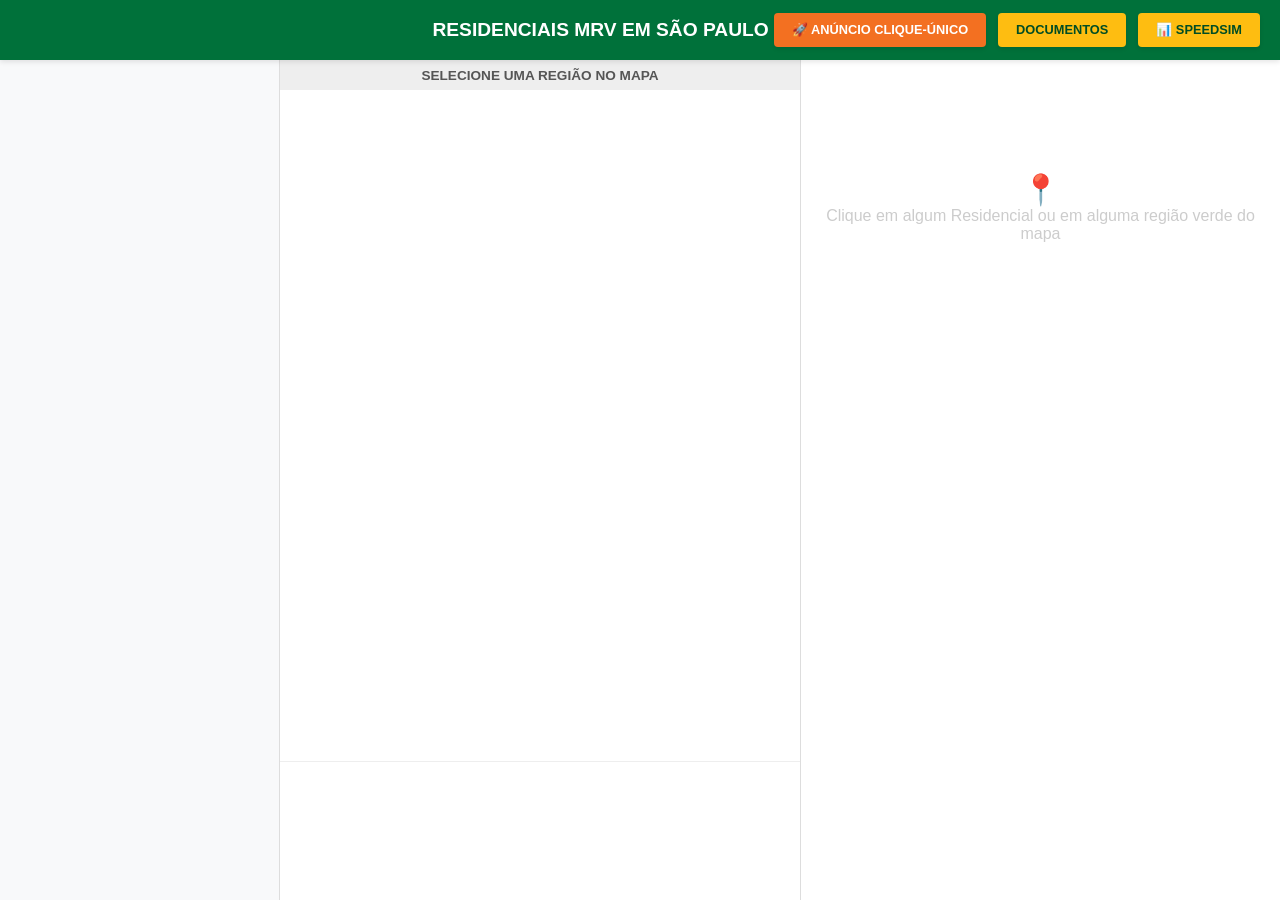
==== commit 8579a3e1: "Update desktop.html" ====
--- a/desktop.html
+++ b/desktop.html
@@ -8,31 +8,32 @@
     <link rel="stylesheet" href="desktop.css">
     <style>
         /* ==========================================================================
-           CONSOLIDAÇÃO DO CABEÇALHO E CENTRALIZAÇÃO DOS BOTÕES (CORRIGIDO)
+           CONSOLIDAÇÃO DO CABEÇALHO E CENTRALIZAÇÃO DOS BOTÕES
            ========================================================================== */
         
         div.header {
             display: flex !important;
             justify-content: space-between !important;
             align-items: center !important;
+            position: relative !important;
             padding: 0 20px !important;
             box-sizing: border-box !important;
-            gap: 20px !important; /* Garante que título e botões nunca grudem */
         }
 
         .titulo-mrv-centro {
+            position: absolute !important;
+            left: 50% !important;
+            top: 50% !important;
+            transform: translate(-50%, -50%) !important;
             margin: 0 !important;
             padding: 0 !important;
             font-weight: bold !important;
             text-transform: uppercase !important;
-            text-align: left !important;
-            font-size: 1.1rem !important; /* Ajuste milimétrico para melhor legibilidade */
+            white-space: nowrap !important;
+            text-align: center !important;
+            font-size: 1.2rem !important;
             color: #ffffff !important;
             z-index: 1 !important;
-            flex: 1 !important; /* Ocupa de forma inteligente o espaço dinâmico à esquerda */
-            overflow: hidden !important;
-            text-overflow: ellipsis !important;
-            white-space: nowrap !important;
         }
 
         .container-botoes-mrv {
@@ -42,11 +43,10 @@
             align-items: center !important;
             height: 100% !important;
             z-index: 10 !important;
-            flex-shrink: 0 !important; /* Impede os botões de esmagarem ou reduzirem de tamanho */
         }
 
         button#btn-documentos, 
-        button#btn-sobre,
+        button#btn-speedsim,
         button#btn-anuncio {
             all: unset !important;
             box-sizing: border-box !important;
@@ -68,11 +68,10 @@
             justify-content: center !important;
             box-shadow: 0 2px 4px rgba(0,0,0,0.1) !important;
             transition: background-color 0.2s ease, transform 0.1s ease !important;
-            white-space: nowrap !important;
         }
 
         button#btn-documentos:hover, 
-        button#btn-sobre:hover {
+        button#btn-speedsim:hover {
             background-color: #e0a60f !important;
         }
 
@@ -89,30 +88,15 @@
 </head>
 <body>
 
-    <div id="bloqueio-seguranca" style="position: fixed; top: 0; left: 0; width: 100%; height: 100%; background: #f4f4f9; color: #333; z-index: 999999; display: flex; flex-direction: column; justify-content: center; align-items: center; font-family: Arial, sans-serif;">
-        <div style="max-width: 500px; margin: 0 auto; background: white; padding: 30px; border-radius: 8px; box-shadow: 0 4px 15px rgba(0,0,0,0.05); border: 1px solid #eef0f2; text-align: center;">
-            <div id="icone-status" style="margin-bottom: 20px;">
-                <svg width="64" height="64" viewBox="0 0 24 24" fill="none" xmlns="http://www.w3.org/2000/svg">
-                    <circle cx="12" cy="12" r="10" fill="#e0e0e0"/>
-                    <path d="M12 8V12M12 16H12.01" stroke="#666" stroke-width="2" stroke-linecap="round" stroke-linejoin="round"/>
-                </svg>
-            </div>
-            <div id="resultado-validacao">
-                <h2 style="margin-top: 0; color: #444;">Processando...</h2>
-                <p>Conectando ao servidor de licenças do Speed Broker.</p>
-            </div>
+    <div class="header">
+        <div class="titulo-mrv-centro">
+            RESIDENCIAIS MRV EM SÃO PAULO - MAI/26
         </div>
-    </div>
-
-    <div class="header">
-        <h1 class="titulo-mrv-centro">
-            SPEED BROKER &nbsp;&bull;&nbsp; RESIDENCIAIS MRV EM SÃO PAULO &nbsp;&bull;&nbsp; JUN/26
-        </h1>
         
         <div class="container-botoes-mrv">
             <button id="btn-anuncio">🚀 Anúncio Clique-Único (Breve)</button>
             <button id="btn-documentos">Documentos</button>
-            <button id="btn-sobre">Sobre</button>
+            <button id="btn-speedsim">📊 SpeedSim</button>
         </div>
     </div>
 
@@ -135,30 +119,159 @@
         </aside>
     </div>
 
-    <div id="modal-sobre" class="modal">
-        <div class="modal-content">
-            <span class="modal-close">&times;</span>
-            <h2 style="color: var(--mrv-verde); margin-bottom: 10px;">Sobre o Projeto</h2>
-            <hr style="border: 0; border-top: 1px solid #eee; margin-bottom: 20px;">
+    <!-- ==========================================================================
+       MODAL DA JANELA DO SIMULADOR SPEEDSIM (MCMV / CAIXA)
+       ========================================================================== -->
+    <div id="modal-speedsim" class="modal">
+        <div class="modal-content-speedsim">
+            <span class="modal-close-speedsim">&times;</span>
+            <h2 style="color: #004d24; margin-bottom: 5px;">📊 SpeedSim — Simulador de Financiamento MCMV</h2>
+            <p style="color: #666; font-size: 0.85rem; margin-bottom: 15px;">Parâmetros integrados com as regras da Caixa Econômica Federal</p>
+            <hr style="border: 0; border-top: 1px solid #eee; margin-bottom: 15px;">
             
-            <div class="modal-body" style="text-align: center;">
-                <p style="margin-bottom: 20px; color: #333; line-height: 1.5;">
-                    Esse dashboard foi feito para acessarmos de forma rápida informações básicas dos residenciais MRV durante atendimento a leads.
-                </p>
-                
-                <div style="background: #fff9c4; padding: 15px; border-radius: 8px; border-left: 5px solid #fbc02d; margin-bottom: 25px; text-align: left;">
-                    <p style="font-size: 0.9rem; color: #444; line-height: 1.6;">
-                        As informações podem estar desatualizadas e até erradas, caso encontre algum erro ou se você tiver algum material que esta faltando nele como books ou vídeos, por favor, envie pra mim pelo whatsapp através do botão abaixo:
-                    </p>
-                </div>
-
-                <a href="https://wa.me/5511992617026?text=Olá%20Carlos,%20encontrei%20um%20erro/material%20para%20o%20Dashboard" target="_blank" id="btn-whatsapp-feedback" style="text-decoration: none; display: inline-flex; align-items: center; justify-content: center;">
-                    <span style="margin-right: 10px;">📱</span> Carlos Custódio - Enviar Feedback
-                </a>
-            </div>
+            <!-- Linha de Inputs Principais do Cliente -->
+            <div class="speedsim-grid-inputs">
+                <div class="speedsim-field">
+                    <label>Valor do Imóvel (R$)</label>
+                    <input type="number" id="sim-valor-imovel" value="240000">
+                </div>
+                <div class="speedsim-field">
+                    <label>Renda Familiar (R$)</label>
+                    <input type="number" id="sim-renda" value="4500">
+                </div>
+                <div class="speedsim-field">
+                    <label>Data de Nascimento</label>
+                    <input type="date" id="sim-nascimento" value="1995-01-01">
+                </div>
+                <div class="speedsim-field">
+                    <label>Possui 3 anos de FGTS?</label>
+                    <select id="sim-tempo-fgts">
+                        <option value="sim">Sim (Desconto nos Juros)</option>
+                        <option value="nao">Não</option>
+                    </select>
+                </div>
+                <div class="speedsim-field">
+                    <label>Mais de um comprador ou dependente?</label>
+                    <select id="sim-dependente">
+                        <option value="sim">Sim</option>
+                        <option value="nao">Não</option>
+                    </select>
+                </div>
+            </div>
+
+            <!-- Bloco do Cálculo Automático da Caixa (Resultados do Banco) -->
+            <div class="speedsim-banner-resultados">
+                <div class="res-box">
+                    <span>Faixa Enquadrada</span>
+                    <div id="res-faixa" class="res-val">-</div>
+                </div>
+                <div class="res-box">
+                    <span>Financiamento Máximo</span>
+                    <div id="res-finan-max" class="res-val">R$ 0,00</div>
+                </div>
+                <div class="res-box">
+                    <span>Subsídio Concedido</span>
+                    <div id="res-subsidio" class="res-val">R$ 0,00</div>
+                </div>
+                <div class="res-box">
+                    <span>Taxa de Juros</span>
+                    <div id="res-juros" class="res-val">0,00% a.a.</div>
+                </div>
+                <div class="res-box">
+                    <span>Prazo Máximo</span>
+                    <div id="res-prazo" class="res-val">0 meses</div>
+                </div>
+            </div>
+
+            <!-- Bloco de Engenharia Financeira da Entrada Facilitada (Sua Fórmula) -->
+            <h3 style="color: #004d24; margin: 15px 0 10px 0; font-size: 1rem;">📐 Engenharia de Pagamento da Entrada</h3>
+            <div class="speedsim-grid-entrada">
+                <div class="speedsim-field">
+                    <label>Valor da Entrada (Calculado)</label>
+                    <input type="text" id="sim-entrada-total" readonly style="background-color: #f0f0f0; font-weight: bold;">
+                </div>
+                <div class="speedsim-field">
+                    <label>Valor do Sinal (R$)</label>
+                    <input type="number" id="sim-sinal" value="5000">
+                </div>
+                <div class="speedsim-field">
+                    <label>Utilizar do FGTS (R$)</label>
+                    <input type="number" id="sim-fgts-abate" value="10000">
+                </div>
+                <div class="speedsim-field">
+                    <label>Qtd. Parcelas (Construtora)</label>
+                    <input type="number" id="sim-parcelas-entrada" value="36">
+                </div>
+                <div class="speedsim-field">
+                    <label>Parcela Mensal da Entrada</label>
+                    <div id="res-parcela-entrada" style="font-size: 1.2rem; font-weight: bold; color: #f37021; padding-top: 5px;">R$ 0,00</div>
+                </div>
+            </div>
+
+            <!-- Painel de Métricas de Impacto em Tempo Real (Amortização) -->
+            <div class="speedsim-impacto-panel" id="painel-impacto" style="display: none;">
+                <h4 style="margin: 0 0 5px 0; color: #3c763d;">⚡ Impacto das Amortizações em Tempo Real:</h4>
+                <div class="impacto-metrics">
+                    <div>Economia Total em Juros: <strong id="imp-juros">R$ 0,00</strong></div>
+                    <div>Redução no Prazo Geral: <strong id="imp-meses">0 meses</strong></div>
+                    <div>Economia Estimada de TR: <strong id="imp-tr">R$ 0,00</strong></div>
+                </div>
+            </div>
+
+            <!-- Seção de Tabelas Lado a Lado (SAC vs PRICE) -->
+            <div class="speedsim-container-tabelas">
+                <!-- Coluna SAC -->
+                <div class="speedsim-coluna-tabela">
+                    <div class="speedsim-titulo-tabela sac">Sistema de Amortização Constante (SAC)</div>
+                    <div class="speedsim-scroll-wrapper">
+                        <table id="tabela-sac">
+                            <thead>
+                                <tr>
+                                    <th style="width: 10%;">Nº</th>
+                                    <th>Prestação</th>
+                                    <th>Amort.</th>
+                                    <th>Juros</th>
+                                    <th style="width: 25%;">Amort. Extra</th>
+                                    <th>Saldo Devido</th>
+                                </tr>
+                            </thead>
+                            <tbody>
+                                <!-- Injetado dinamicamente via JS -->
+                            </tbody>
+                        </table>
+                    </div>
+                    <button id="btn-print-sac" class="btn-print-tabela">📄 Imprimir Resumo SAC (PDF)</button>
+                </div>
+
+                <!-- Coluna PRICE -->
+                <div class="speedsim-coluna-tabela">
+                    <div class="speedsim-titulo-tabela price">Sistema Francês (PRICE)</div>
+                    <div class="speedsim-scroll-wrapper">
+                        <table id="tabela-price">
+                            <thead>
+                                <tr>
+                                    <th style="width: 10%;">Nº</th>
+                                    <th>Prestação</th>
+                                    <th>Amort.</th>
+                                    <th>Juros</th>
+                                    <th style="width: 25%;">Amort. Extra</th>
+                                    <th>Saldo Devido</th>
+                                </tr>
+                            </thead>
+                            <tbody>
+                                <!-- Injetado dinamicamente via JS -->
+                            </tbody>
+                        </table>
+                    </div>
+                    <button id="btn-print-price" class="btn-print-tabela">📄 Imprimir Resumo PRICE (PDF)</button>
+                </div>
+            </div>
+
         </div>
     </div>
 
+    <!-- Scripts do Sistema -->
+    <script src="simulacao.js" defer></script>
     <script src="mapa-SP.js" defer></script>
     <script src="desktop.js" defer></script>
     <script src="anuncios.js" defer></script>
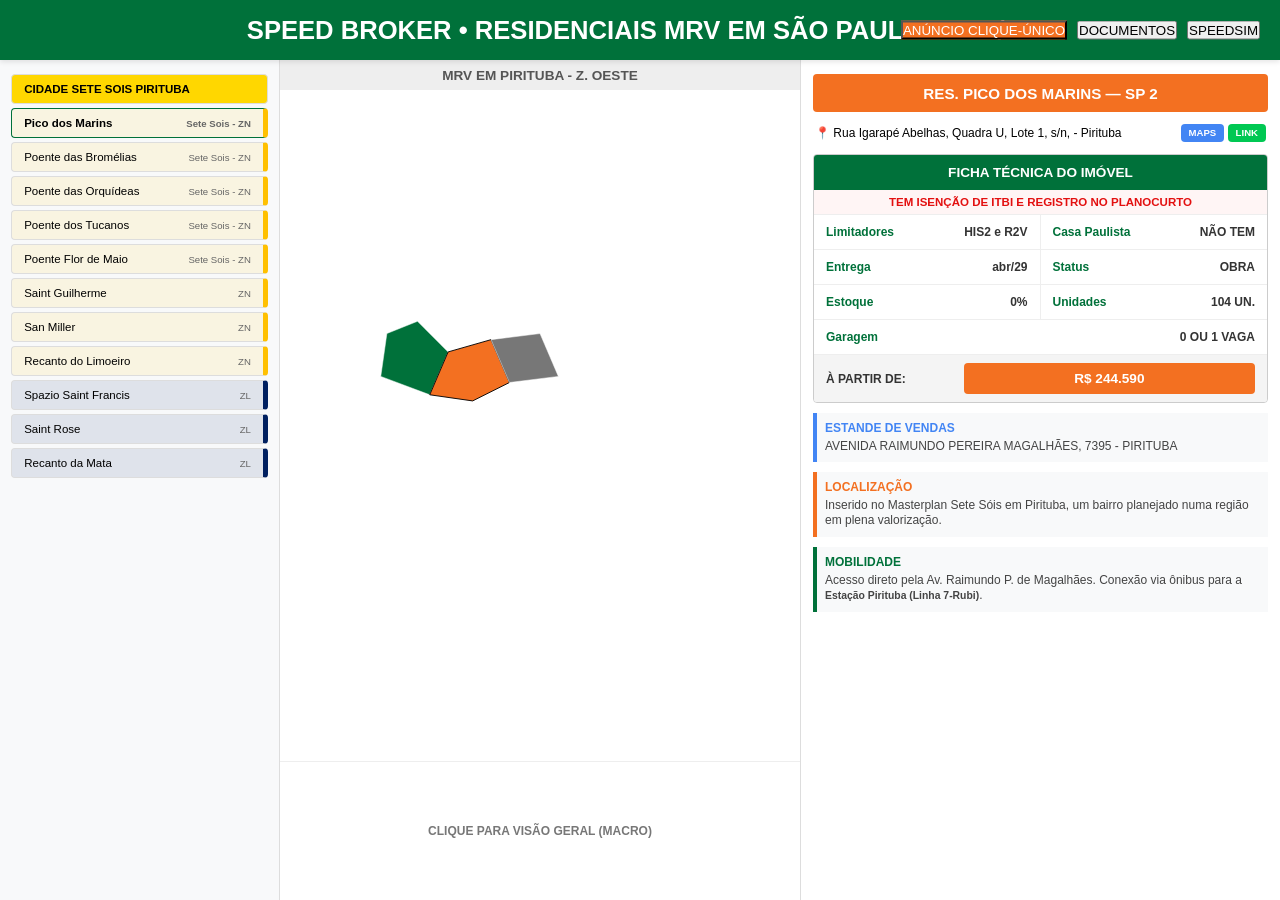
==== commit e2334bde: "Update desktop.html" ====
--- a/desktop.html
+++ b/desktop.html
@@ -1,300 +1,240 @@
 <!DOCTYPE html>
-<html lang="pt-br" class="notranslate">
+<html lang="pt-BR">
 <head>
     <meta charset="UTF-8">
-    <meta name="google" content="notranslate">
     <meta name="viewport" content="width=device-width, initial-scale=1.0">
-    <title>Dashboard MRV SP</title>
+    <title>SPEED BROKER • Dashboard MRV SP</title>
     <link rel="stylesheet" href="desktop.css">
-    <style>
-        /* ==========================================================================
-           CONSOLIDAÇÃO DO CABEÇALHO E CENTRALIZAÇÃO DOS BOTÕES
-           ========================================================================== */
-        
-        div.header {
-            display: flex !important;
-            justify-content: space-between !important;
-            align-items: center !important;
-            position: relative !important;
-            padding: 0 20px !important;
-            box-sizing: border-box !important;
-        }
-
-        .titulo-mrv-centro {
-            position: absolute !important;
-            left: 50% !important;
-            top: 50% !important;
-            transform: translate(-50%, -50%) !important;
-            margin: 0 !important;
-            padding: 0 !important;
-            font-weight: bold !important;
-            text-transform: uppercase !important;
-            white-space: nowrap !important;
-            text-align: center !important;
-            font-size: 1.2rem !important;
-            color: #ffffff !important;
-            z-index: 1 !important;
-        }
-
-        .container-botoes-mrv {
-            display: flex !important;
-            gap: 12px !important;
-            margin-left: auto !important;
-            align-items: center !important;
-            height: 100% !important;
-            z-index: 10 !important;
-        }
-
-        button#btn-documentos, 
-        button#btn-speedsim,
-        button#btn-anuncio {
-            all: unset !important;
-            box-sizing: border-box !important;
-            background-color: #febd11 !important;
-            color: #004d24 !important;
-            border-radius: 4px !important;
-            
-            /* Altura calibrada com sucesso */
-            height: 34px !important;
-            padding: 0 18px !important;
-            
-            font-weight: bold !important;
-            font-size: 0.8rem !important;
-            text-transform: uppercase !important;
-            cursor: pointer !important;
-            text-align: center !important;
-            display: inline-flex !important;
-            align-items: center !important;
-            justify-content: center !important;
-            box-shadow: 0 2px 4px rgba(0,0,0,0.1) !important;
-            transition: background-color 0.2s ease, transform 0.1s ease !important;
-        }
-
-        button#btn-documentos:hover, 
-        button#btn-speedsim:hover {
-            background-color: #e0a60f !important;
-        }
-
-        /* ESTILO EXCLUSIVO DO BOTÃO DE ANÚNCIO PARA DESTACAR NA REUNIÃO */
-        button#btn-anuncio {
-            background-color: #f37021 !important; /* Laranja MRV vibrante */
-            color: #ffffff !important;
-        }
-
-        button#btn-anuncio:hover {
-            background-color: #dca206 !important; /* Muda para dourado no hover */
-        }
-    </style>
 </head>
 <body>
 
+    <!-- ==========================================================================
+         CABEÇALHO DA PÁGINA (HEADER)
+         ========================================================================== -->
     <div class="header">
-        <div class="titulo-mrv-centro">
-            RESIDENCIAIS MRV EM SÃO PAULO - MAI/26
-        </div>
+        SPEED BROKER • RESIDENCIAIS MRV EM SÃO PAULO • JUN/26
         
-        <div class="container-botoes-mrv">
-            <button id="btn-anuncio">🚀 Anúncio Clique-Único (Breve)</button>
-            <button id="btn-documentos">Documentos</button>
-            <button id="btn-speedsim">📊 SpeedSim</button>
+        <!-- Área de Botões à Direita (Alinhados e padronizados) -->
+        <div style="position: absolute; right: 20px; top: 50%; transform: translateY(-50%); display: flex; gap: 10px;">
+            <button class="btn-header-amarelo" style="background-color: #f37021 !important; color: white !important;">ANÚNCIO CLIQUE-ÚNICO</button>
+            <button class="btn-header-amarelo">DOCUMENTOS</button>
+            <!-- Novo Botão SpeedSim substituindo o antigo 'Sobre' -->
+            <button id="btn-speedsim" class="btn-header-amarelo">SPEEDSIM</button>
         </div>
     </div>
 
+    <!-- ==========================================================================
+         CORPO PRINCIPAL DO SISTEMA (WRAPPER)
+         ========================================================================== -->
     <div class="wrapper">
-        <aside class="sidebar-esq" id="lista-imoveis">
-            <div style="padding:20px; color:#666; font-size: 0.8rem;">Carregando residenciais...</div>
-        </aside>
-        
-        <main class="conteudo-centro">
-            <div id="cidade-titulo">Selecione uma região no mapa</div> 
-            <div id="caixa-a"></div> 
-            <div id="caixa-b"></div> 
-        </main>
-
-        <aside class="sidebar-dir" id="ficha-tecnica">
-            <div style="text-align:center; color:#ccc; margin-top:100px;">
-                <p style="font-size: 30px;">📍</p>
-                <p>Clique em algum Residencial ou em alguma região verde do mapa</p>
-            </div>
-        </aside>
+
+        <!-- Sidebar Esquerda: Lista de Empreendimentos e Complexos -->
+        <div class="sidebar-esq" id="sidebar-esquerda">
+            <!-- Os botões de complexos e residenciais serão injetados aqui dinamicamente pelo App.js -->
+            <div class="separador-complexo-btn btn-zn">CIDADE SETE SOIS PIRITUBA</div>
+            <div class="btRes btn-zn ativo">Pico dos Marins <span style="font-size:0.6rem; color:#666;">Sete Sois - ZN</span></div>
+            <div class="btRes btn-zn">Poente das Bromélias <span style="font-size:0.6rem; color:#666;">Sete Sois - ZN</span></div>
+            <div class="btRes btn-zn">Poente das Orquídeas <span style="font-size:0.6rem; color:#666;">Sete Sois - ZN</span></div>
+            <div class="btRes btn-zn">Poente dos Tucanos <span style="font-size:0.6rem; color:#666;">Sete Sois - ZN</span></div>
+            <div class="btRes btn-zn">Poente Flor de Maio <span style="font-size:0.6rem; color:#666;">Sete Sois - ZN</span></div>
+            <div class="btRes btn-zn">Saint Guilherme <span style="font-size:0.6rem; color:#666;">ZN</span></div>
+            <div class="btRes btn-zn">San Miller <span style="font-size:0.6rem; color:#666;">ZN</span></div>
+            <div class="btRes btn-zn">Recanto do Limoeiro <span style="font-size:0.6rem; color:#666;">ZN</span></div>
+            <div class="btRes btn-zl">Spazio Saint Francis <span style="font-size:0.6rem; color:#666;">ZL</span></div>
+            <div class="btRes btn-zl">Saint Rose <span style="font-size:0.6rem; color:#666;">ZL</span></div>
+            <div class="btRes btn-zl">Recanto da Mata <span style="font-size:0.6rem; color:#666;">ZL</span></div>
+        </div>
+
+        <!-- Área Central: Visualização de Mapas e Subtítulos -->
+        <div class="conteudo-centro">
+            <div id="cidade-titulo">MRV EM PIRITUBA - Z. OESTE</div>
+            
+            <!-- Caixa A: Mapa SVG Principal -->
+            <div id="caixa-a">
+                <!-- O SVG do mapa regional ou macro é renderizado aqui via JS -->
+                <svg viewBox="0 0 800 600" id="mapa-svg">
+                    <!-- Paths de exemplo simulando o mapa -->
+                    <path class="commrv" d="M150,150 L200,130 L250,180 L220,250 L140,220 Z" title="Pirituba"></path>
+                    <path class="commrv ativo" d="M250,180 L320,160 L350,230 L290,260 L220,250 Z" title="Jaraguá"></path>
+                    <path d="M320,160 L400,150 L430,220 L350,230 Z" title="Outra Região"></path>
+                </svg>
+            </div>
+            
+            <!-- Caixa B: Miniatura de Localização / Macro -->
+            <div id="caixa-b">
+                <!-- Miniatura de navegação geral ou mapa do estado -->
+                <span style="font-size: 0.75rem; color: #777; font-weight: bold; text-transform: uppercase;">Clique para Visão Geral (Macro)</span>
+            </div>
+        </div>
+
+        <!-- Sidebar Direita: Vitrine de Vendas e Ficha Técnica do Residencial -->
+        <div class="sidebar-dir" id="sidebar-direita">
+            
+            <!-- Cabeçalho do Imóvel Selecionado -->
+            <div class="titulo-vitrine-faixa faixa-laranja">RES. PICO DOS MARINS — SP 2</div>
+            
+            <table style="width: 100%; margin-bottom: 10px; font-size: 0.75rem;">
+                <tr>
+                    <td>📍 Rua Igarapé Abelhas, Quadra U, Lote 1, s/n, - Pirituba</td>
+                    <td style="text-align: right; width: 90px;">
+                        <a href="#" class="btn-maps">MAPS</a>
+                        <a href="#" class="btn-maps" style="background:#00c853;">LINK</a>
+                    </td>
+                </tr>
+            </table>
+
+            <!-- Bloco Consolidado de Detalhes Dinâmicos (Seção 11 do CSS) -->
+            <div class="detalhes-residencial-container">
+                <div class="header-residencial">FICHA TÉCNICA DO IMÓVEL</div>
+                <div class="faixa-isencao">TEM ISENÇÃO DE ITBI E REGISTRO NO PLANOCURTO</div>
+                
+                <div class="grid-info">
+                    <div class="grid-cell border-right"><span class="label">Limitadores</span><span class="valor">HIS2 e R2V</span></div>
+                    <div class="grid-cell"><span class="label">Casa Paulista</span><span class="valor">NÃO TEM</span></div>
+                    <div class="grid-cell border-right"><span class="label">Entrega</span><span class="valor">abr/29</span></div>
+                    <div class="grid-cell"><span class="label">Status</span><span class="valor">OBRA</span></div>
+                    <div class="grid-cell border-right"><span class="label">Estoque</span><span class="valor">0%</span></div>
+                    <div class="grid-cell"><span class="label">Unidades</span><span class="valor">104 UN.</span></div>
+                    <div class="grid-cell full-width"><span class="label">Garagem</span><span class="valor">0 OU 1 VAGA</span></div>
+                </div>
+
+                <div class="container-preco">
+                    <div class="preco-label">À PARTIR DE:</div>
+                    <div class="preco-botao">R$ 244.590</div>
+                </div>
+            </div>
+
+            <!-- Caixas de Texto com as Características (Estilo Borda Lateral) -->
+            <div style="border-left: 4px solid #4285F4; padding-left: 10px; margin-bottom: 10px; background: #f8f9fa; padding: 8px;">
+                <label style="font-weight: bold; font-size: 0.75rem; color: #4285F4; display: block;">ESTANDE DE VENDAS</label>
+                <p style="font-size: 0.75rem; color: #444;">AVENIDA RAIMUNDO PEREIRA MAGALHÃES, 7395 - PIRITUBA</p>
+            </div>
+
+            <div style="border-left: 4px solid #f37021; padding-left: 10px; margin-bottom: 10px; background: #f8f9fa; padding: 8px;">
+                <label style="font-weight: bold; font-size: 0.75rem; color: #f37021; display: block;">LOCALIZAÇÃO</label>
+                <p style="font-size: 0.75rem; color: #444;">Inserido no Masterplan Sete Sóis em Pirituba, um bairro planejado numa região em plena valorização.</p>
+            </div>
+
+            <div style="border-left: 4px solid #00713a; padding-left: 10px; margin-bottom: 10px; background: #f8f9fa; padding: 8px;">
+                <label style="font-weight: bold; font-size: 0.75rem; color: #00713a; display: block;">MOBILIDADE</label>
+                <p style="font-size: 0.75rem; color: #444;">Acesso direto pela Av. Raimundo P. de Magalhães. Conexão via ônibus para a <strong>Estação Pirituba (Linha 7-Rubi)</strong>.</p>
+            </div>
+        </div>
+
     </div>
 
     <!-- ==========================================================================
-       MODAL DA JANELA DO SIMULADOR SPEEDSIM (MCMV / CAIXA)
-       ========================================================================== -->
+         ESTRUTURA DOS MODAIS (INCLUINDO O NOVO SPEEDSIM)
+         ========================================================================== -->
+
+    <!-- Modal SpeedSim (Simulador de Amortização SAC vs PRICE) -->
     <div id="modal-speedsim" class="modal">
         <div class="modal-content-speedsim">
-            <span class="modal-close-speedsim">&times;</span>
-            <h2 style="color: #004d24; margin-bottom: 5px;">📊 SpeedSim — Simulador de Financiamento MCMV</h2>
-            <p style="color: #666; font-size: 0.85rem; margin-bottom: 15px;">Parâmetros integrados com as regras da Caixa Econômica Federal</p>
-            <hr style="border: 0; border-top: 1px solid #eee; margin-bottom: 15px;">
-            
-            <!-- Linha de Inputs Principais do Cliente -->
+            <span class="modal-close-speedsim" id="fechar-speedsim">&times;</span>
+            
+            <h2 style="color: var(--mrv-verde); margin-bottom: 20px; text-transform: uppercase; font-size: 1.3rem;">
+                SpeedSim - Simulador de Amortização Comparativo
+            </h2>
+
+            <!-- Grid de Entradas Principais -->
             <div class="speedsim-grid-inputs">
                 <div class="speedsim-field">
-                    <label>Valor do Imóvel (R$)</label>
-                    <input type="number" id="sim-valor-imovel" value="240000">
+                    <label>Valor do Financiamento (R$)</label>
+                    <input type="number" id="sim-valor-financiamento" placeholder="Ex: 200000" value="200000">
                 </div>
                 <div class="speedsim-field">
-                    <label>Renda Familiar (R$)</label>
-                    <input type="number" id="sim-renda" value="4500">
+                    <label>Prazo (Meses)</label>
+                    <input type="number" id="sim-prazo" placeholder="Ex: 420" value="420">
                 </div>
                 <div class="speedsim-field">
-                    <label>Data de Nascimento</label>
-                    <input type="date" id="sim-nascimento" value="1995-01-01">
-                </div>
-                <div class="speedsim-field">
-                    <label>Possui 3 anos de FGTS?</label>
-                    <select id="sim-tempo-fgts">
-                        <option value="sim">Sim (Desconto nos Juros)</option>
-                        <option value="nao">Não</option>
-                    </select>
-                </div>
-                <div class="speedsim-field">
-                    <label>Mais de um comprador ou dependente?</label>
-                    <select id="sim-dependente">
-                        <option value="sim">Sim</option>
-                        <option value="nao">Não</option>
-                    </select>
-                </div>
-            </div>
-
-            <!-- Bloco do Cálculo Automático da Caixa (Resultados do Banco) -->
+                    <label>Taxa de Juros Nominal (% a.a.)</label>
+                    <input type="number" id="sim-taxa-juros" step="0.01" placeholder="Ex: 9.5" value="9.5">
+                </div>
+            </div>
+
+            <!-- Banner de Resultados Rápidos (Resumo das Diferenças) -->
             <div class="speedsim-banner-resultados">
                 <div class="res-box">
-                    <span>Faixa Enquadrada</span>
-                    <div id="res-faixa" class="res-val">-</div>
+                    <span>Economia de Juros (SAC vs PRICE)</span>
+                    <div class="res-val" id="res-economia-juros">R$ 0,00</div>
                 </div>
                 <div class="res-box">
-                    <span>Financiamento Máximo</span>
-                    <div id="res-finan-max" class="res-val">R$ 0,00</div>
+                    <span>Diferença na 1ª Parcela</span>
+                    <div class="res-val" id="res-dif-parcela">R$ 0,00</div>
                 </div>
                 <div class="res-box">
-                    <span>Subsídio Concedido</span>
-                    <div id="res-subsidio" class="res-val">R$ 0,00</div>
-                </div>
-                <div class="res-box">
-                    <span>Taxa de Juros</span>
-                    <div id="res-juros" class="res-val">0,00% a.a.</div>
-                </div>
-                <div class="res-box">
-                    <span>Prazo Máximo</span>
-                    <div id="res-prazo" class="res-val">0 meses</div>
-                </div>
-            </div>
-
-            <!-- Bloco de Engenharia Financeira da Entrada Facilitada (Sua Fórmula) -->
-            <h3 style="color: #004d24; margin: 15px 0 10px 0; font-size: 1rem;">📐 Engenharia de Pagamento da Entrada</h3>
-            <div class="speedsim-grid-entrada">
-                <div class="speedsim-field">
-                    <label>Valor da Entrada (Calculado)</label>
-                    <input type="text" id="sim-entrada-total" readonly style="background-color: #f0f0f0; font-weight: bold;">
-                </div>
-                <div class="speedsim-field">
-                    <label>Valor do Sinal (R$)</label>
-                    <input type="number" id="sim-sinal" value="5000">
-                </div>
-                <div class="speedsim-field">
-                    <label>Utilizar do FGTS (R$)</label>
-                    <input type="number" id="sim-fgts-abate" value="10000">
-                </div>
-                <div class="speedsim-field">
-                    <label>Qtd. Parcelas (Construtora)</label>
-                    <input type="number" id="sim-parcelas-entrada" value="36">
-                </div>
-                <div class="speedsim-field">
-                    <label>Parcela Mensal da Entrada</label>
-                    <div id="res-parcela-entrada" style="font-size: 1.2rem; font-weight: bold; color: #f37021; padding-top: 5px;">R$ 0,00</div>
-                </div>
-            </div>
-
-            <!-- Painel de Métricas de Impacto em Tempo Real (Amortização) -->
-            <div class="speedsim-impacto-panel" id="painel-impacto" style="display: none;">
-                <h4 style="margin: 0 0 5px 0; color: #3c763d;">⚡ Impacto das Amortizações em Tempo Real:</h4>
+                    <span>Meses Reduzidos (Amort. Extra)</span>
+                    <div class="res-val" id="res-meses-reduzidos" style="color: var(--mrv-laranja);">0 meses</div>
+                </div>
+            </div>
+
+            <!-- Painel Dinâmico de Impacto das Amortizações -->
+            <div class="speedsim-impacto-panel">
+                <strong style="color: #1b5e20; text-transform: uppercase; font-size: 0.75rem;">Impacto das Amortizações Extraordinárias:</strong>
                 <div class="impacto-metrics">
-                    <div>Economia Total em Juros: <strong id="imp-juros">R$ 0,00</strong></div>
-                    <div>Redução no Prazo Geral: <strong id="imp-meses">0 meses</strong></div>
-                    <div>Economia Estimada de TR: <strong id="imp-tr">R$ 0,00</strong></div>
-                </div>
-            </div>
-
-            <!-- Seção de Tabelas Lado a Lado (SAC vs PRICE) -->
+                    <div>Total Amortizado Extra: <b id="impacto-total-extra">R$ 0,00</b></div>
+                    <div>Total Poupado em Juros: <b id="impacto-juros-poupados">R$ 0,00</b></div>
+                </div>
+            </div>
+
+            <!-- Tabelas Comparativas Lado a Lado com Scroll Independente -->
             <div class="speedsim-container-tabelas">
-                <!-- Coluna SAC -->
+                
+                <!-- Coluna do Sistema SAC -->
                 <div class="speedsim-coluna-tabela">
-                    <div class="speedsim-titulo-tabela sac">Sistema de Amortização Constante (SAC)</div>
+                    <div class="speedsim-titulo-tabela sac">Sistema SAC (Parcelas Decrescentes)</div>
                     <div class="speedsim-scroll-wrapper">
                         <table id="tabela-sac">
                             <thead>
                                 <tr>
                                     <th style="width: 10%;">Nº</th>
-                                    <th>Prestação</th>
-                                    <th>Amort.</th>
-                                    <th>Juros</th>
-                                    <th style="width: 25%;">Amort. Extra</th>
-                                    <th>Saldo Devido</th>
+                                    <th style="width: 22%;">Parcela</th>
+                                    <th style="width: 22%;">Amort.</th>
+                                    <th style="width: 22%;">Juros</th>
+                                    <th style="width: 24%;">Amort. Extra (R$)</th>
                                 </tr>
-                            </thead>
+                            </tbody>
                             <tbody>
-                                <!-- Injetado dinamicamente via JS -->
+                                <!-- Gerado dinamicamente via JS -->
                             </tbody>
                         </table>
                     </div>
-                    <button id="btn-print-sac" class="btn-print-tabela">📄 Imprimir Resumo SAC (PDF)</button>
-                </div>
-
-                <!-- Coluna PRICE -->
+                    <button type="button" class="btn-print-tabela" onclick="window.print()">Imprimir Planilha SAC</button>
+                </div>
+
+                <!-- Coluna do Sistema PRICE -->
                 <div class="speedsim-coluna-tabela">
-                    <div class="speedsim-titulo-tabela price">Sistema Francês (PRICE)</div>
+                    <div class="speedsim-titulo-tabela price">Sistema PRICE (Parcelas Fixas)</div>
                     <div class="speedsim-scroll-wrapper">
                         <table id="tabela-price">
                             <thead>
                                 <tr>
                                     <th style="width: 10%;">Nº</th>
-                                    <th>Prestação</th>
-                                    <th>Amort.</th>
-                                    <th>Juros</th>
-                                    <th style="width: 25%;">Amort. Extra</th>
-                                    <th>Saldo Devido</th>
+                                    <th style="width: 22%;">Parcela</th>
+                                    <th style="width: 22%;">Amort.</th>
+                                    <th style="width: 22%;">Juros</th>
+                                    <th style="width: 24%;">Amort. Extra (R$)</th>
                                 </tr>
-                            </thead>
+                            </tbody>
                             <tbody>
-                                <!-- Injetado dinamicamente via JS -->
+                                <!-- Gerado dinamicamente via JS -->
                             </tbody>
                         </table>
                     </div>
-                    <button id="btn-print-price" class="btn-print-tabela">📄 Imprimir Resumo PRICE (PDF)</button>
-                </div>
-            </div>
-
+                    <button type="button" class="btn-print-tabela" onclick="window.print()">Imprimir Planilha PRICE</button>
+                </div>
+
+            </div>
         </div>
     </div>
 
-    <!-- Scripts do Sistema -->
-    <script src="simulacao.js" defer></script>
-    <script src="mapa-SP.js" defer></script>
-    <script src="desktop.js" defer></script>
-    <script src="anuncios.js" defer></script>
-
-    <script>
-        window.addEventListener('load', () => {
-            console.log("Todos os recursos e scripts foram totalmente carregados.");
-            
-            // Verifica se a função iniciarApp foi declarada no desktop.js
-            if (typeof iniciarApp === 'function') {
-                iniciarApp();
-            } else {
-                console.error("Erro Crítico: A função 'iniciarApp' não foi encontrada no escopo global.");
-                // Tentativa de segurança caso haja delay no carregamento
-                setTimeout(() => {
-                    if (typeof iniciarApp === 'function') {
-                        iniciarApp();
-                    } else {
-                        alert("Não foi possível iniciar o aplicativo. Verifique o console do navegador (F12) para detalhes.");
-                    }
-                }, 500);
-            }
-        });
-    </script>
+    <!-- Elemento para Notificações Rápidas (Toast) -->
+    <div id="toast" class="toast-notificacao">Texto Copiado!</div>
+
+    <!-- ==========================================================================
+         CARREGAMENTO DE SCRIPTS DO SISTEMA
+         ========================================================================== -->
+    <script src="js/App.js"></script>
+    <script src="js/simulacao.js"></script>
 </body>
 </html>
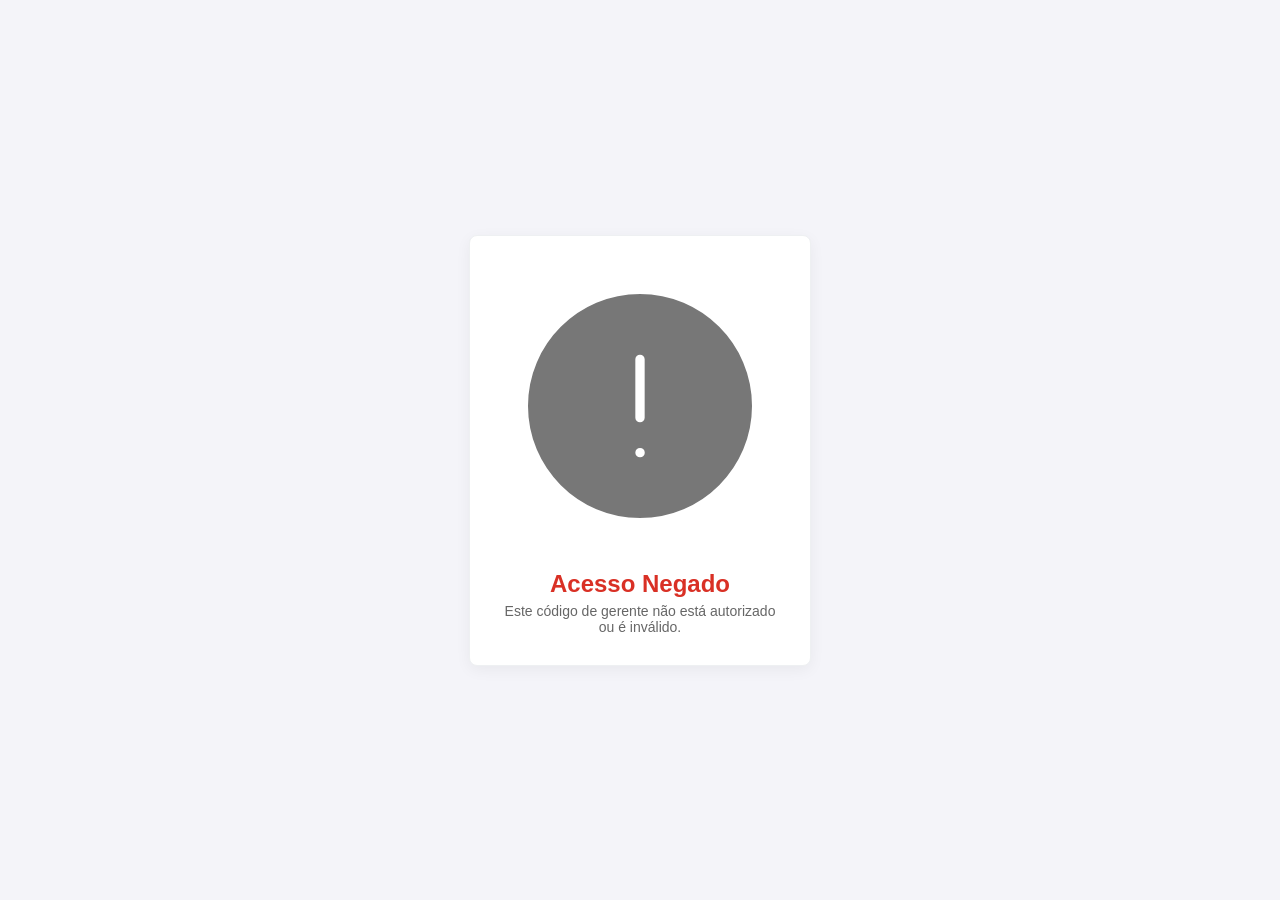
==== commit 51ad1737: "Update desktop.html" ====
--- a/desktop.html
+++ b/desktop.html
@@ -1,240 +1,188 @@
 <!DOCTYPE html>
-<html lang="pt-BR">
+<html lang="pt-br" class="notranslate">
 <head>
     <meta charset="UTF-8">
+    <meta name="google" content="notranslate">
     <meta name="viewport" content="width=device-width, initial-scale=1.0">
-    <title>SPEED BROKER • Dashboard MRV SP</title>
+    <title>Dashboard MRV SP</title>
     <link rel="stylesheet" href="desktop.css">
+    <style>
+        /* ==========================================================================
+           CONSOLIDAÇÃO DO CABEÇALHO E CENTRALIZAÇÃO DOS BOTÕES (CORRIGIDO)
+           ========================================================================== */
+        
+        div.header {
+            display: flex !important;
+            justify-content: space-between !important;
+            align-items: center !important;
+            padding: 0 20px !important;
+            box-sizing: border-box !important;
+            gap: 20px !important; /* Garante que título e botões nunca grudem */
+        }
+
+        .titulo-mrv-centro {
+            margin: 0 !important;
+            padding: 0 !important;
+            font-weight: bold !important;
+            text-transform: uppercase !important;
+            text-align: left !important;
+            font-size: 1.1rem !important; /* Ajuste milimétrico para melhor legibilidade */
+            color: #ffffff !important;
+            z-index: 1 !important;
+            flex: 1 !important; /* Ocupa de forma inteligente o espaço dinâmico à esquerda */
+            overflow: hidden !important;
+            text-overflow: ellipsis !important;
+            white-space: nowrap !important;
+        }
+
+        .container-botoes-mrv {
+            display: flex !important;
+            gap: 12px !important;
+            margin-left: auto !important;
+            align-items: center !important;
+            height: 100% !important;
+            z-index: 10 !important;
+            flex-shrink: 0 !important; /* Impede os botões de esmagarem ou reduzirem de tamanho */
+        }
+
+        button#btn-documentos, 
+        button#btn-sobre,
+        button#btn-anuncio {
+            all: unset !important;
+            box-sizing: border-box !important;
+            background-color: #febd11 !important;
+            color: #004d24 !important;
+            border-radius: 4px !important;
+            
+            /* Altura calibrada com sucesso */
+            height: 34px !important;
+            padding: 0 18px !important;
+            
+            font-weight: bold !important;
+            font-size: 0.8rem !important;
+            text-transform: uppercase !important;
+            cursor: pointer !important;
+            text-align: center !important;
+            display: inline-flex !important;
+            align-items: center !important;
+            justify-content: center !important;
+            box-shadow: 0 2px 4px rgba(0,0,0,0.1) !important;
+            transition: background-color 0.2s ease, transform 0.1s ease !important;
+            white-space: nowrap !important;
+        }
+
+        button#btn-documentos:hover, 
+        button#btn-sobre:hover {
+            background-color: #e0a60f !important;
+        }
+
+        /* ESTILO EXCLUSIVO DO BOTÃO DE ANÚNCIO PARA DESTACAR NA REUNIÃO */
+        button#btn-anuncio {
+            background-color: #f37021 !important; /* Laranja MRV vibrante */
+            color: #ffffff !important;
+        }
+
+        button#btn-anuncio:hover {
+            background-color: #dca206 !important; /* Muda para dourado no hover */
+        }
+    </style>
 </head>
 <body>
 
-    <!-- ==========================================================================
-         CABEÇALHO DA PÁGINA (HEADER)
-         ========================================================================== -->
-    <div class="header">
-        SPEED BROKER • RESIDENCIAIS MRV EM SÃO PAULO • JUN/26
-        
-        <!-- Área de Botões à Direita (Alinhados e padronizados) -->
-        <div style="position: absolute; right: 20px; top: 50%; transform: translateY(-50%); display: flex; gap: 10px;">
-            <button class="btn-header-amarelo" style="background-color: #f37021 !important; color: white !important;">ANÚNCIO CLIQUE-ÚNICO</button>
-            <button class="btn-header-amarelo">DOCUMENTOS</button>
-            <!-- Novo Botão SpeedSim substituindo o antigo 'Sobre' -->
-            <button id="btn-speedsim" class="btn-header-amarelo">SPEEDSIM</button>
-        </div>
-    </div>
-
-    <!-- ==========================================================================
-         CORPO PRINCIPAL DO SISTEMA (WRAPPER)
-         ========================================================================== -->
-    <div class="wrapper">
-
-        <!-- Sidebar Esquerda: Lista de Empreendimentos e Complexos -->
-        <div class="sidebar-esq" id="sidebar-esquerda">
-            <!-- Os botões de complexos e residenciais serão injetados aqui dinamicamente pelo App.js -->
-            <div class="separador-complexo-btn btn-zn">CIDADE SETE SOIS PIRITUBA</div>
-            <div class="btRes btn-zn ativo">Pico dos Marins <span style="font-size:0.6rem; color:#666;">Sete Sois - ZN</span></div>
-            <div class="btRes btn-zn">Poente das Bromélias <span style="font-size:0.6rem; color:#666;">Sete Sois - ZN</span></div>
-            <div class="btRes btn-zn">Poente das Orquídeas <span style="font-size:0.6rem; color:#666;">Sete Sois - ZN</span></div>
-            <div class="btRes btn-zn">Poente dos Tucanos <span style="font-size:0.6rem; color:#666;">Sete Sois - ZN</span></div>
-            <div class="btRes btn-zn">Poente Flor de Maio <span style="font-size:0.6rem; color:#666;">Sete Sois - ZN</span></div>
-            <div class="btRes btn-zn">Saint Guilherme <span style="font-size:0.6rem; color:#666;">ZN</span></div>
-            <div class="btRes btn-zn">San Miller <span style="font-size:0.6rem; color:#666;">ZN</span></div>
-            <div class="btRes btn-zn">Recanto do Limoeiro <span style="font-size:0.6rem; color:#666;">ZN</span></div>
-            <div class="btRes btn-zl">Spazio Saint Francis <span style="font-size:0.6rem; color:#666;">ZL</span></div>
-            <div class="btRes btn-zl">Saint Rose <span style="font-size:0.6rem; color:#666;">ZL</span></div>
-            <div class="btRes btn-zl">Recanto da Mata <span style="font-size:0.6rem; color:#666;">ZL</span></div>
-        </div>
-
-        <!-- Área Central: Visualização de Mapas e Subtítulos -->
-        <div class="conteudo-centro">
-            <div id="cidade-titulo">MRV EM PIRITUBA - Z. OESTE</div>
-            
-            <!-- Caixa A: Mapa SVG Principal -->
-            <div id="caixa-a">
-                <!-- O SVG do mapa regional ou macro é renderizado aqui via JS -->
-                <svg viewBox="0 0 800 600" id="mapa-svg">
-                    <!-- Paths de exemplo simulando o mapa -->
-                    <path class="commrv" d="M150,150 L200,130 L250,180 L220,250 L140,220 Z" title="Pirituba"></path>
-                    <path class="commrv ativo" d="M250,180 L320,160 L350,230 L290,260 L220,250 Z" title="Jaraguá"></path>
-                    <path d="M320,160 L400,150 L430,220 L350,230 Z" title="Outra Região"></path>
+    <div id="bloqueio-seguranca" style="position: fixed; top: 0; left: 0; width: 100%; height: 100%; background: #f4f4f9; color: #333; z-index: 999999; display: flex; flex-direction: column; justify-content: center; align-items: center; font-family: Arial, sans-serif;">
+        <div style="max-width: 500px; margin: 0 auto; background: white; padding: 30px; border-radius: 8px; box-shadow: 0 4px 15px rgba(0,0,0,0.05); border: 1px solid #eef0f2; text-align: center;">
+            <div id="icone-status" style="margin-bottom: 20px;">
+                <svg width="64" height="64" viewBox="0 0 24 24" fill="none" xmlns="http://www.w3.org/2000/svg">
+                    <circle cx="12" cy="12" r="10" fill="#e0e0e0"/>
+                    <path d="M12 8V12M12 16H12.01" stroke="#666" stroke-width="2" stroke-linecap="round" stroke-linejoin="round"/>
                 </svg>
             </div>
-            
-            <!-- Caixa B: Miniatura de Localização / Macro -->
-            <div id="caixa-b">
-                <!-- Miniatura de navegação geral ou mapa do estado -->
-                <span style="font-size: 0.75rem; color: #777; font-weight: bold; text-transform: uppercase;">Clique para Visão Geral (Macro)</span>
-            </div>
-        </div>
-
-        <!-- Sidebar Direita: Vitrine de Vendas e Ficha Técnica do Residencial -->
-        <div class="sidebar-dir" id="sidebar-direita">
-            
-            <!-- Cabeçalho do Imóvel Selecionado -->
-            <div class="titulo-vitrine-faixa faixa-laranja">RES. PICO DOS MARINS — SP 2</div>
-            
-            <table style="width: 100%; margin-bottom: 10px; font-size: 0.75rem;">
-                <tr>
-                    <td>📍 Rua Igarapé Abelhas, Quadra U, Lote 1, s/n, - Pirituba</td>
-                    <td style="text-align: right; width: 90px;">
-                        <a href="#" class="btn-maps">MAPS</a>
-                        <a href="#" class="btn-maps" style="background:#00c853;">LINK</a>
-                    </td>
-                </tr>
-            </table>
-
-            <!-- Bloco Consolidado de Detalhes Dinâmicos (Seção 11 do CSS) -->
-            <div class="detalhes-residencial-container">
-                <div class="header-residencial">FICHA TÉCNICA DO IMÓVEL</div>
-                <div class="faixa-isencao">TEM ISENÇÃO DE ITBI E REGISTRO NO PLANOCURTO</div>
-                
-                <div class="grid-info">
-                    <div class="grid-cell border-right"><span class="label">Limitadores</span><span class="valor">HIS2 e R2V</span></div>
-                    <div class="grid-cell"><span class="label">Casa Paulista</span><span class="valor">NÃO TEM</span></div>
-                    <div class="grid-cell border-right"><span class="label">Entrega</span><span class="valor">abr/29</span></div>
-                    <div class="grid-cell"><span class="label">Status</span><span class="valor">OBRA</span></div>
-                    <div class="grid-cell border-right"><span class="label">Estoque</span><span class="valor">0%</span></div>
-                    <div class="grid-cell"><span class="label">Unidades</span><span class="valor">104 UN.</span></div>
-                    <div class="grid-cell full-width"><span class="label">Garagem</span><span class="valor">0 OU 1 VAGA</span></div>
-                </div>
-
-                <div class="container-preco">
-                    <div class="preco-label">À PARTIR DE:</div>
-                    <div class="preco-botao">R$ 244.590</div>
-                </div>
-            </div>
-
-            <!-- Caixas de Texto com as Características (Estilo Borda Lateral) -->
-            <div style="border-left: 4px solid #4285F4; padding-left: 10px; margin-bottom: 10px; background: #f8f9fa; padding: 8px;">
-                <label style="font-weight: bold; font-size: 0.75rem; color: #4285F4; display: block;">ESTANDE DE VENDAS</label>
-                <p style="font-size: 0.75rem; color: #444;">AVENIDA RAIMUNDO PEREIRA MAGALHÃES, 7395 - PIRITUBA</p>
-            </div>
-
-            <div style="border-left: 4px solid #f37021; padding-left: 10px; margin-bottom: 10px; background: #f8f9fa; padding: 8px;">
-                <label style="font-weight: bold; font-size: 0.75rem; color: #f37021; display: block;">LOCALIZAÇÃO</label>
-                <p style="font-size: 0.75rem; color: #444;">Inserido no Masterplan Sete Sóis em Pirituba, um bairro planejado numa região em plena valorização.</p>
-            </div>
-
-            <div style="border-left: 4px solid #00713a; padding-left: 10px; margin-bottom: 10px; background: #f8f9fa; padding: 8px;">
-                <label style="font-weight: bold; font-size: 0.75rem; color: #00713a; display: block;">MOBILIDADE</label>
-                <p style="font-size: 0.75rem; color: #444;">Acesso direto pela Av. Raimundo P. de Magalhães. Conexão via ônibus para a <strong>Estação Pirituba (Linha 7-Rubi)</strong>.</p>
-            </div>
-        </div>
-
-    </div>
-
-    <!-- ==========================================================================
-         ESTRUTURA DOS MODAIS (INCLUINDO O NOVO SPEEDSIM)
-         ========================================================================== -->
-
-    <!-- Modal SpeedSim (Simulador de Amortização SAC vs PRICE) -->
-    <div id="modal-speedsim" class="modal">
-        <div class="modal-content-speedsim">
-            <span class="modal-close-speedsim" id="fechar-speedsim">&times;</span>
-            
-            <h2 style="color: var(--mrv-verde); margin-bottom: 20px; text-transform: uppercase; font-size: 1.3rem;">
-                SpeedSim - Simulador de Amortização Comparativo
-            </h2>
-
-            <!-- Grid de Entradas Principais -->
-            <div class="speedsim-grid-inputs">
-                <div class="speedsim-field">
-                    <label>Valor do Financiamento (R$)</label>
-                    <input type="number" id="sim-valor-financiamento" placeholder="Ex: 200000" value="200000">
-                </div>
-                <div class="speedsim-field">
-                    <label>Prazo (Meses)</label>
-                    <input type="number" id="sim-prazo" placeholder="Ex: 420" value="420">
-                </div>
-                <div class="speedsim-field">
-                    <label>Taxa de Juros Nominal (% a.a.)</label>
-                    <input type="number" id="sim-taxa-juros" step="0.01" placeholder="Ex: 9.5" value="9.5">
-                </div>
-            </div>
-
-            <!-- Banner de Resultados Rápidos (Resumo das Diferenças) -->
-            <div class="speedsim-banner-resultados">
-                <div class="res-box">
-                    <span>Economia de Juros (SAC vs PRICE)</span>
-                    <div class="res-val" id="res-economia-juros">R$ 0,00</div>
-                </div>
-                <div class="res-box">
-                    <span>Diferença na 1ª Parcela</span>
-                    <div class="res-val" id="res-dif-parcela">R$ 0,00</div>
-                </div>
-                <div class="res-box">
-                    <span>Meses Reduzidos (Amort. Extra)</span>
-                    <div class="res-val" id="res-meses-reduzidos" style="color: var(--mrv-laranja);">0 meses</div>
-                </div>
-            </div>
-
-            <!-- Painel Dinâmico de Impacto das Amortizações -->
-            <div class="speedsim-impacto-panel">
-                <strong style="color: #1b5e20; text-transform: uppercase; font-size: 0.75rem;">Impacto das Amortizações Extraordinárias:</strong>
-                <div class="impacto-metrics">
-                    <div>Total Amortizado Extra: <b id="impacto-total-extra">R$ 0,00</b></div>
-                    <div>Total Poupado em Juros: <b id="impacto-juros-poupados">R$ 0,00</b></div>
-                </div>
-            </div>
-
-            <!-- Tabelas Comparativas Lado a Lado com Scroll Independente -->
-            <div class="speedsim-container-tabelas">
-                
-                <!-- Coluna do Sistema SAC -->
-                <div class="speedsim-coluna-tabela">
-                    <div class="speedsim-titulo-tabela sac">Sistema SAC (Parcelas Decrescentes)</div>
-                    <div class="speedsim-scroll-wrapper">
-                        <table id="tabela-sac">
-                            <thead>
-                                <tr>
-                                    <th style="width: 10%;">Nº</th>
-                                    <th style="width: 22%;">Parcela</th>
-                                    <th style="width: 22%;">Amort.</th>
-                                    <th style="width: 22%;">Juros</th>
-                                    <th style="width: 24%;">Amort. Extra (R$)</th>
-                                </tr>
-                            </tbody>
-                            <tbody>
-                                <!-- Gerado dinamicamente via JS -->
-                            </tbody>
-                        </table>
-                    </div>
-                    <button type="button" class="btn-print-tabela" onclick="window.print()">Imprimir Planilha SAC</button>
-                </div>
-
-                <!-- Coluna do Sistema PRICE -->
-                <div class="speedsim-coluna-tabela">
-                    <div class="speedsim-titulo-tabela price">Sistema PRICE (Parcelas Fixas)</div>
-                    <div class="speedsim-scroll-wrapper">
-                        <table id="tabela-price">
-                            <thead>
-                                <tr>
-                                    <th style="width: 10%;">Nº</th>
-                                    <th style="width: 22%;">Parcela</th>
-                                    <th style="width: 22%;">Amort.</th>
-                                    <th style="width: 22%;">Juros</th>
-                                    <th style="width: 24%;">Amort. Extra (R$)</th>
-                                </tr>
-                            </tbody>
-                            <tbody>
-                                <!-- Gerado dinamicamente via JS -->
-                            </tbody>
-                        </table>
-                    </div>
-                    <button type="button" class="btn-print-tabela" onclick="window.print()">Imprimir Planilha PRICE</button>
-                </div>
-
+            <div id="resultado-validacao">
+                <h2 style="margin-top: 0; color: #444;">Processando...</h2>
+                <p>Conectando ao servidor de licenças do Speed Broker.</p>
             </div>
         </div>
     </div>
 
-    <!-- Elemento para Notificações Rápidas (Toast) -->
-    <div id="toast" class="toast-notificacao">Texto Copiado!</div>
+    <div class="header">
+        <h1 class="titulo-mrv-centro">
+            SPEED BROKER &nbsp;&bull;&nbsp; RESIDENCIAIS MRV EM SÃO PAULO &nbsp;&bull;&nbsp; JUN/26
+        </h1>
+        
+        <div class="container-botoes-mrv">
+            <button id="btn-anuncio">🚀 Anúncio Clique-Único (Breve)</button>
+            <button id="btn-documentos">Documentos</button>
+            <!-- Alteração Cirúrgica: ID mantido para compatibilidade do JS, texto alterado para Speedsim -->
+            <button id="btn-sobre">Speedsim</button>
+        </div>
+    </div>
 
-    <!-- ==========================================================================
-         CARREGAMENTO DE SCRIPTS DO SISTEMA
-         ========================================================================== -->
-    <script src="js/App.js"></script>
-    <script src="js/simulacao.js"></script>
+    <div class="wrapper">
+        <aside class="sidebar-esq" id="lista-imoveis">
+            <div style="padding:20px; color:#666; font-size: 0.8rem;">Carregando residenciais...</div>
+        </aside>
+        
+        <main class="conteudo-centro">
+            <div id="cidade-titulo">Selecione uma região no mapa</div> 
+            <div id="caixa-a"></div> 
+            <div id="caixa-b"></div> 
+        </main>
+
+        <aside class="sidebar-dir" id="ficha-tecnica">
+            <div style="text-align:center; color:#ccc; margin-top:100px;">
+                <p style="font-size: 30px;">📍</p>
+                <p>Clique em algum Residencial ou em alguma região verde do mapa</p>
+            </div>
+        </aside>
+    </div>
+
+    <div id="modal-sobre" class="modal">
+        <div class="modal-content">
+            <span class="modal-close">&times;</span>
+            <h2 style="color: var(--mrv-verde); margin-bottom: 10px;">Sobre o Projeto</h2>
+            <hr style="border: 0; border-top: 1px solid #eee; margin-bottom: 20px;">
+            
+            <div class="modal-body" style="text-align: center;">
+                <p style="margin-bottom: 20px; color: #333; line-height: 1.5;">
+                    Esse dashboard foi feito para acessarmos de forma rápida informações básicas dos residenciais MRV durante atendimento a leads.
+                </p>
+                
+                <div style="background: #fff9c4; padding: 15px; border-radius: 8px; border-left: 5px solid #fbc02d; margin-bottom: 25px; text-align: left;">
+                    <p style="font-size: 0.9rem; color: #444; line-height: 1.6;">
+                        As informações podem estar desatualizadas e até erradas, caso encontre algum erro ou se você tiver algum material que esta faltando nele como books ou vídeos, por favor, envie pra mim pelo whatsapp através do botão abaixo:
+                    </p>
+                </div>
+
+                <a href="https://wa.me/5511992617026?text=Olá%20Carlos,%20encontrei%20um%20erro/material%20para%20o%20Dashboard" target="_blank" id="btn-whatsapp-feedback" style="text-decoration: none; display: inline-flex; align-items: center; justify-content: center;">
+                    <span style="margin-right: 10px;">📱</span> Carlos Custódio - Enviar Feedback
+                </a>
+            </div>
+        </div>
+    </div>
+
+    <script src="mapa-SP.js" defer></script>
+    <script src="desktop.js" defer></script>
+    <script src="anuncios.js" defer></script>
+
+    <script>
+        window.addEventListener('load', () => {
+            console.log("Todos os recursos e scripts foram totalmente carregados.");
+            
+            // Verifica se a função iniciarApp foi declarada no desktop.js
+            if (typeof iniciarApp === 'function') {
+                iniciarApp();
+            } else {
+                console.error("Erro Crítico: A função 'iniciarApp' não foi encontrada no escopo global.");
+                // Tentativa de segurança caso haja delay no carregamento
+                setTimeout(() => {
+                    if (typeof iniciarApp === 'function') {
+                        iniciarApp();
+                    } else {
+                        alert("Não foi possível iniciar o aplicativo. Verifique o console do navegador (F12) para detalhes.");
+                    }
+                }, 500);
+            }
+        });
+    </script>
 </body>
 </html>
--- a/desktop.css
+++ b/desktop.css
@@ -35,7 +35,7 @@
 }
 
 /* ==========================================================================
-   2. HEADER E BOTÃO SOBRE
+   2. HEADER E BOTÕES SUPERIORES
    ========================================================================== */
 .header { 
     background-color: var(--mrv-verde) !important; 
@@ -51,27 +51,28 @@
     z-index: 10;
 }
 
-#btn-sobre {
-    position: absolute;
-    right: 20px;
-    top: 50%;
-    transform: translateY(-50%);
-    background: rgba(255,255,255,0.2);
-    border: 1px solid white;
-    color: white;
+/* Nova classe padrão para os botões amarelos do topo (Substituindo o #btn-sobre antigo) */
+.btn-header-amarelo {
+    background-color: #ffcc00 !important; /* Amarelo idêntico aos botões do print */
+    border: none !important;
+    color: #000000 !important;
     padding: 6px 18px;
-    border-radius: 20px;
+    border-radius: 4px; /* Casando com o padrão de bordas do documento */
     cursor: pointer;
     font-size: 0.85rem;
     font-weight: bold;
+    text-transform: uppercase;
     transition: all 0.2s;
-}
-
-#btn-sobre:hover { 
-    background: white; 
-    color: var(--mrv-verde); 
-}
-
+    display: inline-flex;
+    align-items: center;
+    justify-content: center;
+    height: 32px;
+}
+
+.btn-header-amarelo:hover { 
+    background-color: #e6b800 !important; /* Um tom levemente mais escuro no hover */
+    transform: scale(1.03);
+}
 /* ==========================================================================
    3. ESTRUTURA PRINCIPAL (WRAPPER)
    ========================================================================== */
